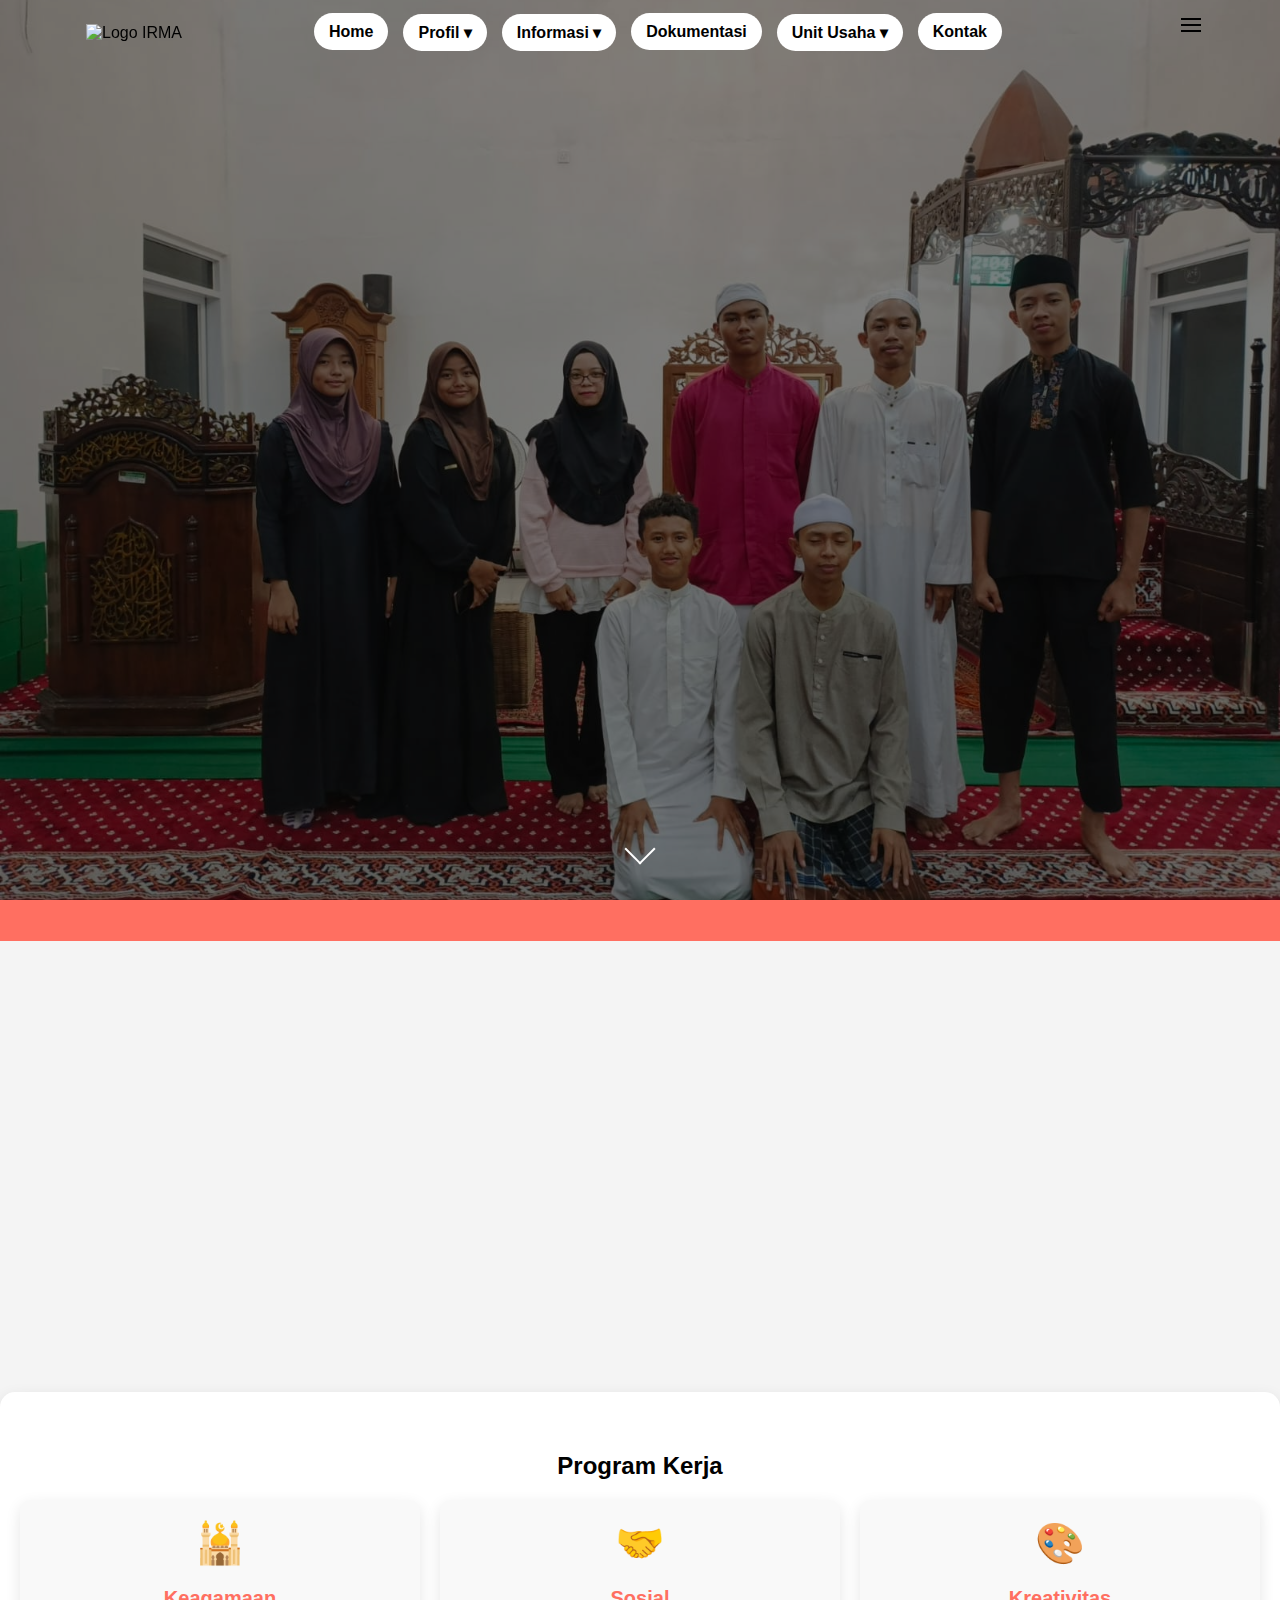
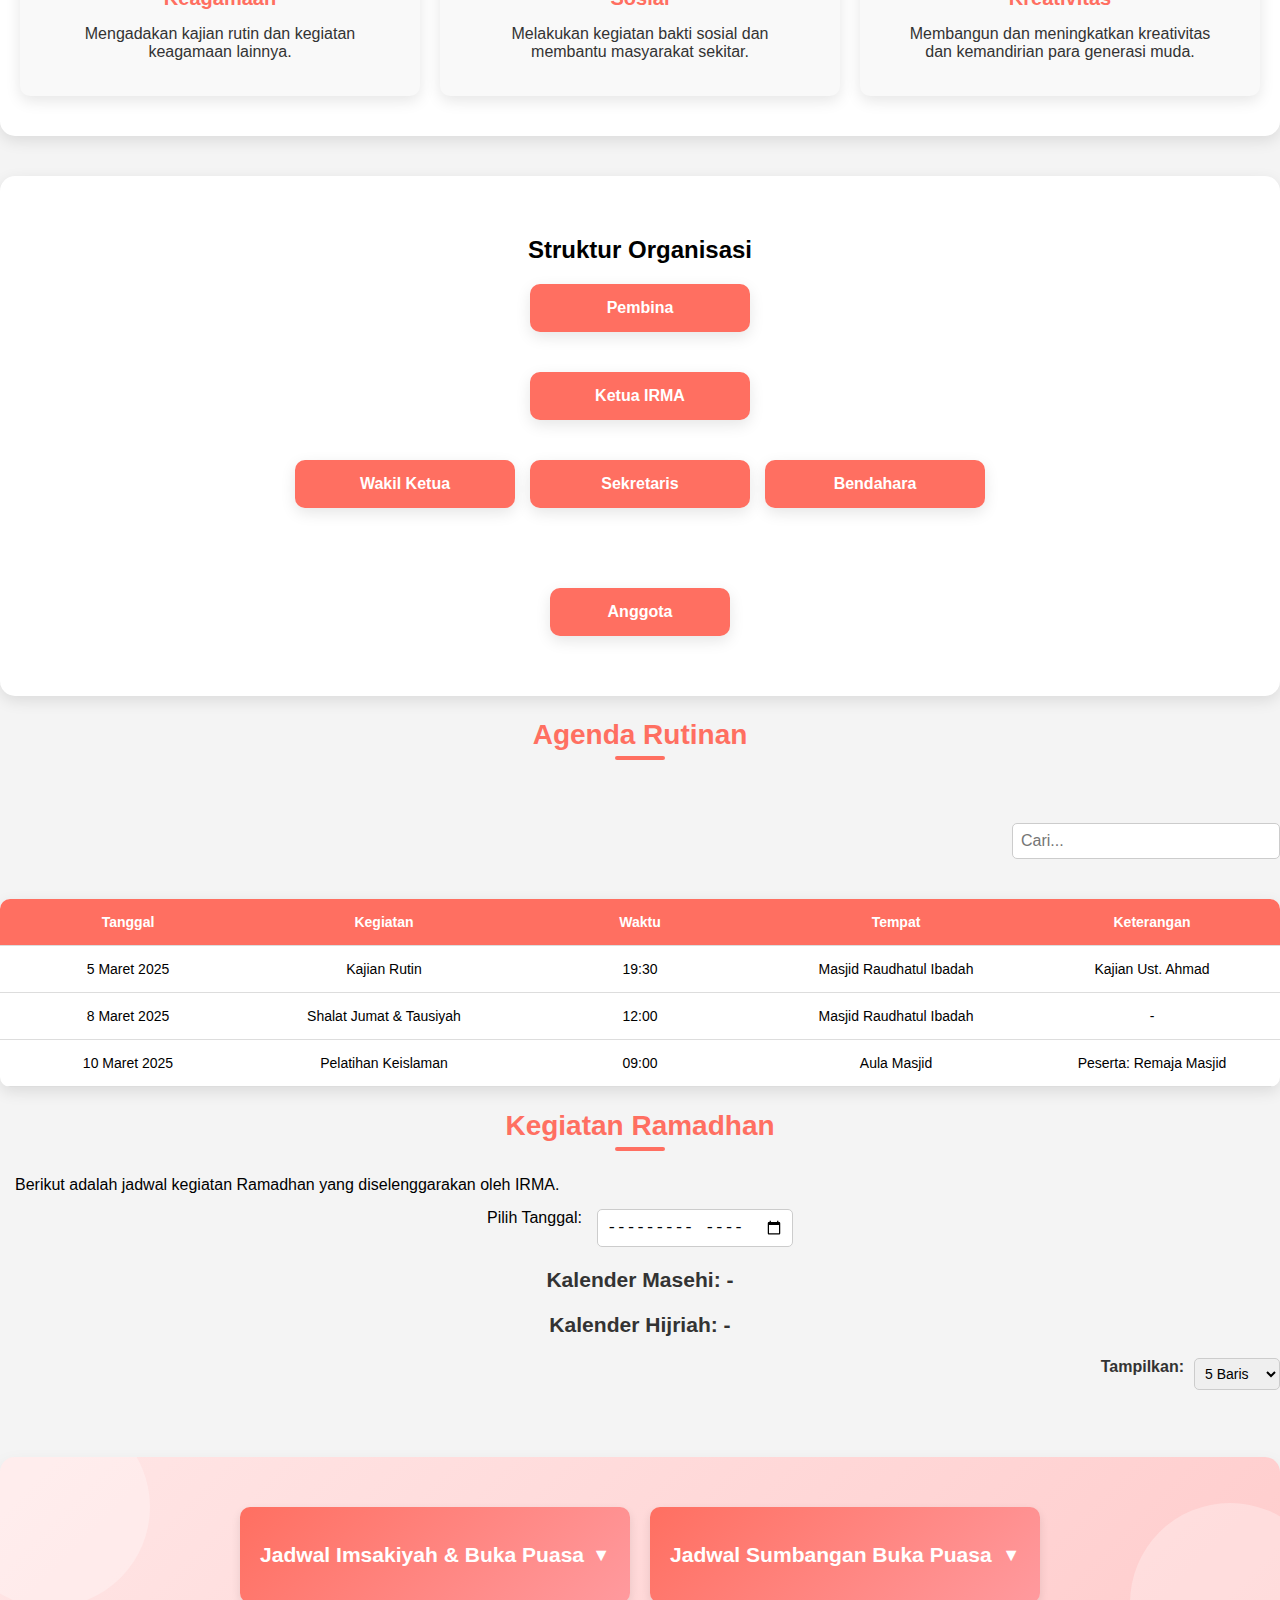
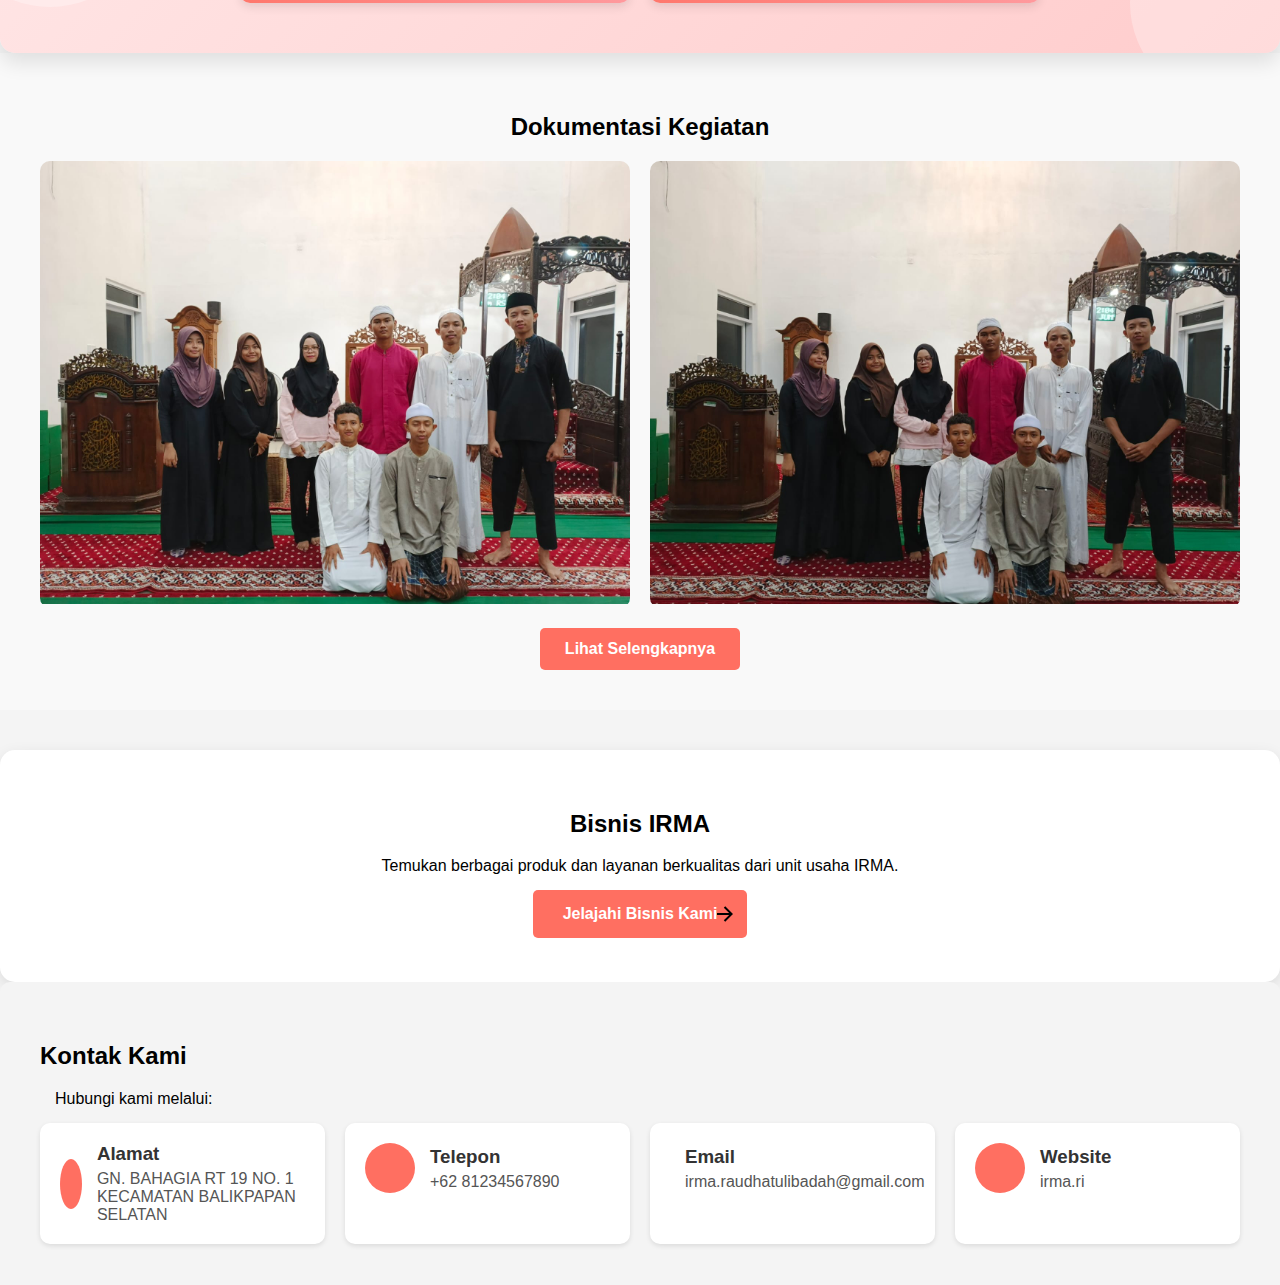
==== index.html @ 94e42e57 "first" ====
<!DOCTYPE html>
<html lang="id">
<head>
    <meta charset="UTF-8">
    <meta name="viewport" content="width=device-width, initial-scale=1.0">
    <title>Ikatan Remaja Masjid Raudhatul Ibadah</title>
    <link rel="stylesheet" href="index.css">
</head>
<body>
    <!-- HEADER -->
    <header>
        <div class="logo">
            <img src="logo.png" alt="Logo IRMA">
        </div>
        <nav>
            <ul class="main-menu">
                <li><a href="#home">Home</a></li>
                <li>
                    <a href="#profil">Profil &#9662;</a>
                    <ul class="sub-menu">
                        <li><a href="#visimisi">Visi Misi</a></li>
                        <li><a href="#proker">Program Kerja</a></li>
                        <li><a href="#struktur">Struktur Organisasi</a></li>
                    </ul>
                </li>
                <li>
                    <a href="#informasi">Informasi &#9662;</a>
                    <ul class="sub-menu">
                        <li><a href="#rutinan">Agenda Rutinan</a></li>
                        <li><a href="#ramadhan">Kegiatan Ramadhan</a></li>
                    </ul>
                </li>
                <li><a href="#dokumentasi">Dokumentasi</a></li>
                <li>
                    <a href="#usaha">Unit Usaha &#9662;</a>
                    <ul class="sub-menu">
                        <li><a href="#bisnis">Bisnis Irma</a></li>
                    </ul>
                </li>
                <li><a href="#kontak" style="margin-right: 35px;">Kontak</a></li>
            </ul>
        </nav>
        <div class="menu-toggle" id="menu-toggle" style="margin-right: 20px;">
            <div></div>
            <div></div>
            <div></div>
        </div>
    </header>

    <!-- Hero -->
    <section id="home">
        <div class="hero-content">
            <h1>IKATAN REMAJA MASJID<br>RAUDHATUL IBADAH</h1>
            <p>GN. BAHAGIA RT 19 NO. 1 KECAMATAN BALIKPAPAN SELATAN</p>
            <a href="#dokumentasi" class="btn">Dokumentasi IRMA</a>
        </div>
        <div class="scroll-down">
            <span></span>
        </div>
    </section>

    <!-- MARQUEE -->
     <section id="visimisi"></section>
    <marquee behavior="scroll" direction="left" class="marquee">
        "Dirikanlah shalat. Sesungguhnya shalat itu mencegah dari
        (perbuatan-perbuatan) keji dan mungkar" (Q.S. Al-Ankabut Ayat 45)
    </marquee>

    <!-- HOME -->
    <section class="content">
        <div class="visi fade-in-left">
            <h2>Visi</h2>
            <p>Mewujudkan generasi muda yang berakhlak mulia, berilmu, dan beramal shalih dalam kehidupan bermasyarakat, keagamaan serta kepedulian sosial.</p>
        </div>
        <div class="misi fade-in-right">
            <h2>Misi</h2>
            <p id="misi-text"></p>
        </div>
    </section>

    <section id="kalender" class="content fade-in">
        <h2>Waktu Saat Ini</h2>
        <div class="clock-container">
            <div class="clock-icon">🕒</div> <!-- Ikon jam -->
            <div id="live-clock"></div>
        </div>
    </section>

    <!-- PROFIL -->
    <section id="profil"></section>

        <!-- PROFIL -->
        <!-- Program Kerja -->
        <section id="proker">
            <h2>Program Kerja</h2>
            <div class="program-container">
                <div class="program-card">
                    <div class="program-icon">🕌</div>
                    <h3>Keagamaan</h3>
                    <p>Mengadakan kajian rutin dan kegiatan keagamaan lainnya.</p>
                </div>
                <div class="program-card">
                    <div class="program-icon">🤝</div>
                    <h3>Sosial</h3>
                    <p>Melakukan kegiatan bakti sosial dan membantu masyarakat sekitar.</p>
                </div>
                <div class="program-card">
                    <div class="program-icon">🎨</div>
                    <h3>Kreativitas</h3>
                    <p>Membangun dan meningkatkan kreativitas dan kemandirian para generasi muda.</p>
                </div>
            </div>
        </section>

        <!-- PROFIL -->
        <!-- Struktur Organisasi -->
        <section id="struktur">
            <h2>Struktur Organisasi</h2>
            <div class="hierarchy">
                <div class="level">
                    <div class="node" onclick="toggleAccordion('pembina')">Pembina</div>
                </div>
                <div id="pembina" class="accordion-content">
                    <img src="gbr/pembina.jpg" alt="Pembina">
                    <p>Nama Pembina</p>
                    <a href="https://instagram.com/pembina" target="_parent">Instagram</a>
                </div>
                
                <div class="level">
                    <div class="node" onclick="toggleAccordion('ketua')">Ketua IRMA</div>
                </div>
                <div id="ketua" class="accordion-content">
                    <img src="gbr/ketua.jpg" alt="Ketua">
                    <p>Nama Ketua</p>
                    <a href="https://instagram.com/ketua" target="_parent">Instagram</a>
                </div>
                
                <div class="level">
                    <div class="node" onclick="toggleAccordion('wakil')">Wakil Ketua</div>
                    <div class="node" onclick="toggleAccordion('sekretaris')">Sekretaris</div>
                    <div class="node" onclick="toggleAccordion('bendahara')">Bendahara</div>
                </div>
                <div id="wakil" class="accordion-content">
                    <img src="gbr/wakil.jpg" alt="Wakil Ketua">
                    <p>Nama Wakil</p>
                    <a href="https://instagram.com/wakil" target="_parent">Instagram</a>
                </div>
                <div id="sekretaris" class="accordion-content">
                    <img src="gbr/anggota/jihan.jpg" alt="Sekretaris">
                    <p>Jihan Rizky Maulidina, S.Kom</p>
                    <a href="https://www.instagram.com/jihmaul20" target="_parent">Instagram</a>
                </div>
                <div id="bendahara" class="accordion-content">
                    <img src="gbr/bendahara.jpg" alt="Bendahara">
                    <p>Nama Bendahara</p>
                    <a href="https://instagram.com/bendahara" target="_parent">Instagram</a>
                </div>

                <div class="level">
                    <div class="anggota">
                        <div class="node" onclick="toggleAccordion('anggota')">Anggota</div>
                    </div>
                </div>
                <div id="anggota" class="accordion-content">
                    <div class="anggota-grid">
                        <div class="anggota-item">
                            <img src="gbr/anggota1.jpg" alt="Anggota 1">
                            <p>Nama Anggota 1</p>
                            <a href="https://instagram.com/anggota1" target="_blank">Instagram</a>
                        </div>
                        <div class="anggota-item">
                            <img src="gbr/anggota2.jpg" alt="Anggota 2">
                            <p>Nama Anggota 2</p>
                            <a href="https://instagram.com/anggota2" target="_blank">Instagram</a>
                        </div>
                        <div class="anggota-item">
                            <img src="gbr/anggota3.jpg" alt="Anggota 3">
                            <p>Nama Anggota 3</p>
                            <a href="https://instagram.com/anggota3" target="_blank">Instagram</a>
                        </div>
                    </div>
                </div>
            </div>
        </section>

    <!-- INFORMASI -->
    <section id="informasi"></section>

        <!-- INFORMASI -->
        <!-- Agenda Rutinan -->
        <section id="rutinan">
            <h2>Agenda Rutinan</h2>
            <p>Berikut adalah jadwal kegiatan rutin yang diselenggarakan oleh IRMA.</p>
            <table class="agenda-table">
                <div class="search-container">
                    <input type="text" id="search-input" placeholder="Cari...">
                </div>                             
                <div class="table-container">
                    <table class="agenda-table">
                        <thead>
                            <tr>
                                <th>Tanggal</th>
                                <th>Kegiatan</th>
                                <th>Waktu</th>
                                <th>Tempat</th>
                                <th>Keterangan</th>
                            </tr>
                        </thead>
                        <tbody id="agenda-body">
                            <!-- Data dalam JavaScript -->
                        </tbody>
                    </table>
                </div>    
            </table>
        </section>
        
        <!-- INFORMASI -->
        <!-- Kegiatan Ramadhan -->
        <section id="ramadhan">
            <h2>Kegiatan Ramadhan</h2>
            <p>Berikut adalah jadwal kegiatan Ramadhan yang diselenggarakan oleh IRMA.</p>

            <!-- Pilihan Tanggal -->
            <div class="calendar-controls">
                <label for="date-picker">Pilih Tanggal:</label>
                <input type="month" id="date-picker">
            </div>

            <!-- Kalender Hijriah & Masehi -->
            <div class="calendar-display">
                <h3 id="gregorian-month">Kalender Masehi: -</h3>
                <h3 id="hijri-month">Kalender Hijriah: -</h3>
            </div>

            <!-- Pilihan Jumlah Baris -->
            <div class="pagination-controls">
                <label for="ramadhan-limit">Tampilkan:</label>
                <select id="ramadhan-limit">
                    <option value="5">5 Baris</option>
                    <option value="10">10 Baris</option>
                    <option value="15">15 Baris</option>
                    <option value="all">Semua</option>
                </select>
            </div>

            <!-- Tabel Kalender -->
            <div class="table-container">
                <table class="agenda-table">
                    <thead>
                        <tr>
                            <th>Tanggal Masehi</th>
                            <th>Tanggal Hijriah</th>
                            <th>Hari</th>
                        </tr>
                    </thead>
                    <tbody id="calendar-body"></tbody>
                </table>
            </div>

            <section id="jadwal">
                <div class="jadwal-accordion">
                    <div class="accordion-row">
                        <div class="accordion-item">
                            <div class="accordion-header" onclick="toggleAccordion('jadwal-imsak')">
                                <h3>Jadwal Imsakiyah & Buka Puasa</h3>
                                <span class="arrow">▼</span>
                            </div>
                            <div class="accordion-content" id="jadwal-imsak">
                                <img src="gbr/file/Jadwal Imsak Kota Balikpapan Maret 2025-1.png" alt="Jadwal Imsakiyah" class="fade-in">
                                <button class="btn-unduh" onclick="downloadImage('gbr/file/Jadwal Imsak Kota Balikpapan Maret 2025-1.png', 'Jadwal_Imsakiyah.png')">Unduh Gambar</button>
                            </div>
                        </div>
                        
                        <div class="accordion-item">
                            <div class="accordion-header" onclick="toggleAccordion('jadwal-sumbangan')">
                                <h3>Jadwal Sumbangan Buka Puasa</h3>
                                <span class="arrow">▼</span>
                            </div>
                            <div class="accordion-content" id="jadwal-sumbangan">
                                <img src="gbr/file/Jadwal Sumbangan Buka Puasa.jpg" alt="Jadwal Sumbangan" class="fade-in">
                                <button class="btn-unduh" onclick="downloadImage('gbr/file/Jadwal Sumbangan Buka Puasa.jpg', 'Jadwal_Sumbangan.png')">Unduh Gambar</button>
                            </div>
                        </div>
                    </div>
                </div>
            </section>
        </section>

    <!-- DOKUMENTASI -->
    <section id="dokumentasi">
        <h2>Dokumentasi Kegiatan</h2>

        <!-- Galeri Dokumentasi -->
        <div class="gallery">
            <div class="gallery-item" data-category="kegiatan">
                <img src="gbr/full/full1.jpg" alt="Kegiatan 1" onclick="openModal('gbr/dokumentasi1.jpg', 'Kegiatan IRMA')">
            </div>
            <div class="gallery-item" data-category="ramadhan">
                <img src="gbr/full/full2.jpg" alt="Kegiatan Ramadhan" onclick="openModal('gbr/dokumentasi2.jpg', 'Kegiatan Ramadhan')">
            </div>
        </div>
        
        <!-- Tombol Navigasi -->
        <div class="dokumentasi-footer">
            <a href="dokumentasi.html" class="btn-dokumentasi">Lihat Selengkapnya</a>
        </div>
        
        <!-- Modal untuk Preview Gambar -->
        <div id="modal" class="modal">
            <span class="close" onclick="closeModal()">&times;</span>
            <img class="modal-content" id="modal-img">
            <div id="caption"></div>
        </div>
    </section> 

    <!-- UNIT USAHA -->
    <section id="unit-usaha"></section>
        <!-- UNIT USAHA -->
        <!-- Bisnis Irma -->
        <section id="bisnis">
            <div class="container">
                <h2>Bisnis IRMA</h2>
                <p>Temukan berbagai produk dan layanan berkualitas dari unit usaha IRMA.</p>
                <a href="bisnis.html" target="_parent" class="cta-button">
                    <span>Jelajahi Bisnis Kami</span>
                    <svg xmlns="http://www.w3.org/2000/svg" viewBox="0 0 24 24" width="24" height="24">
                        <path fill="none" d="M0 0h24v24H0z" />
                        <path d="M16.172 11l-5.364-5.364 1.414-1.414L20 12l-7.778 7.778-1.414-1.414L16.172 13H4v-2z" />
                    </svg>
                </a>
            </div>
        </section>

    <!-- KONTAK -->
    <section id="kontak">
        <h2>Kontak Kami</h2>
        <p>Hubungi kami melalui:</p>
      
        <div class="contact-grid">
          <div class="contact-item">
            <a href="#" target="_blank">
              <div class="contact-icon">
                <i class="fas fa-map-marker-alt"></i>
              </div>
              <div class="contact-info">
                <h3>Alamat</h3>
                <p>GN. BAHAGIA RT 19 NO. 1 KECAMATAN BALIKPAPAN SELATAN</p>
              </div>
            </a>
          </div>
          <div class="contact-item">
            <a href="tel:+6281234567890" target="_blank">
              <div class="contact-icon">
                <i class="fas fa-phone"></i>
              </div>
              <div class="contact-info">
                <h3>Telepon</h3>
                <p>+62 81234567890</p>
              </div>
            </a>
          </div>
          <div class="contact-item">
            <a href="mailto:irma.raudhatulibadah@gmail.com" target="_blank">
              <div class="contact-icon">
                <i class="fas fa-envelope"></i>
              </div>
              <div class="contact-info">
                <h3>Email</h3>
                <p>irma.raudhatulibadah@gmail.com</p>
              </div>
            </a>
          </div>
          <div class="contact-item">
            <a href="https://www.instagram.com/irma.ri/" target="_blank">
              <div class="contact-icon">
                <i class="fas fa-globe"></i>
              </div>
              <div class="contact-info">
                <h3>Website</h3>
                <p>irma.ri</p>
              </div>
            </a>
          </div>
        </div>
      </section>

    
    <script src="https://unpkg.com/scrollreveal"></script>
    <script>
        ScrollReveal().reveal('.hero-content', { delay: 300, distance: '50px', origin: 'bottom' });
    </script>
    <script src="index.js"></script>
</body>
</html>
---- index.css ----
/* BODY */
body {
    font-family: Arial, sans-serif;
    margin: 0;
    padding: 0;
    background-color: #f4f4f4;
}

/* HEADER */
header {
    display: flex;
    justify-content: space-around;
    align-items: center;
    padding: 10px 20px;
    background: transparent;
    position: fixed;
    width: 100%;
    top: 0;
    transition: background 0.3s ease, box-shadow 0.3s ease;
    z-index: 1000;
    flex-wrap: wrap; /* Izinkan elemen untuk berpindah baris */
}

header.scrolled {
    background: #ffffff;
    box-shadow: 0px 4px 6px rgba(0, 0, 0, 0.1);
}

/* HEADER */
/* Logo */
.logo img {
    transition: transform 0.3s ease;
    width: 100px; /* Sesuaikan ukuran logo */
}

.logo img:hover {
    transform: rotate(360deg) scale(1.1);
}

/* HEADER */
/* Navigasi */
nav ul {
    list-style: none;
    display: flex;
    gap: 15px;
    margin: 0;
    padding: 0;
}

nav a {
    text-decoration: none;
    color: black;
    font-weight: bold;
    padding: 10px 15px;
    position: relative;
    transition: color 0.3s ease;
    border-radius: 20px;
    background-color: white;
}

nav a::after {
    content: '';
    position: absolute;
    width: 0;
    height: 2px;
    background: #ff6f61;
    bottom: -5px;
    left: 0;
    transition: width 0.3s ease;
    color: black;
}

nav a:hover {
    color: #ff6f61;
}

nav a:hover::after {
    width: 100%;
}

/* HEADER */
/* Sub Menu */
.sub-menu {
    display: none;
    position: absolute;
    background: white;
    box-shadow: 0 4px 8px rgba(0, 0, 0, 0.1);
    padding: 10px;
    z-index: 1000;
    border-radius: 5px;
    transition: none;
}

.sub-menu li {
    margin: 5px 0;
}

.sub-menu a {
    padding: 8px 12px;
    display: block;
    color: black;
    text-decoration: none;
    transition: background 0.3s ease;
}

.sub-menu a:hover {
    background: #f4f4f4;
}

.main-menu li:hover .sub-menu {
    display: block;
}

/* HEADER */
/* Menu Togel */
.menu-toggle {
    display: none;
}

.menu-toggle {
    display: flex;
    flex-direction: column;
    justify-content: center;
    align-items: center;
    cursor: pointer;
    padding: 5px;
    width: 35px; /* Diperbesar sedikit agar lebih nyaman */
    height: 35px;
    position: relative;
}

.menu-toggle div {
    width: 20px; /* Ukuran lebih kecil */
    height: 2px;
    background: black;
    margin-bottom: 45px;
    transition: transform 0.3s ease, opacity 0.3s ease;
    position: absolute;
}

.menu-toggle div:nth-child(1) {
    top: 8px;
}

.menu-toggle div:nth-child(2) {
    top: 14px;
}

.menu-toggle div:nth-child(3) {
    top: 20px;
}

.menu-toggle.active div:nth-child(1) {
    transform: rotate(45deg);
    top: 14px;
}

.menu-toggle.active div:nth-child(2) {
    opacity: 0;
}

.menu-toggle.active div:nth-child(3) {
    transform: rotate(-45deg);
    top: 14px;
}

@media screen and (max-width: 768px) {
    .logo img {
        width: 80px; /* Ukuran logo lebih kecil di HP */
    }
    .header {
        flex-direction: column;
    align-items: flex-start;
    }
    .agenda-table {
        width: 100%;
        overflow-x: auto; /* Tambahkan scroll horizontal untuk tabel */
    }
    .search-bar {
        margin-top: 5px; /* Beri jarak antara logo dan search bar */
        width: 100%; /* Lebar penuh untuk search bar */
    }
    .sub-menu {
        position: static;
        box-shadow: none;
        padding: 0;
        display: none;
        transition: none;
    }
    .main-menu li.active .sub-menu {
        display: block; /* Tampilkan sub-menu saat menu aktif */
    }
    nav ul {
        display: none;
        flex-direction: column;
        position: absolute;
        top: 60px;
        left: 0;
        background: white;
        width: 100%;
        box-shadow: 0px 4px 6px rgba(0, 0, 0, 0.1);
        padding: 20px 0;
        /* Menghilangkan animasi */
        transition: none;
        margin-top: 10px; /* Beri jarak antara search bar dan menu */
        width: 100%; /* Lebar penuh untuk menu */
    }
    nav ul.active {
        display: flex;
        /* Menghilangkan animasi */
        transition: none;
    }
    nav a {
        padding: 10px 20px;
        margin: 5px 0;
    }
    .menu-toggle {
        display: flex;
        cursor: pointer;
        padding: 10px;
    }
}

/* HOME */
#home {
    display: flex;
    align-items: center;
    justify-content: center;
    height: 100vh;
    background: url('gbr/full/full1.jpg') no-repeat center center/cover;
    color: white;
    text-align: center;
    position: relative;
}

#home::before {
    content: '';
    position: absolute;
    top: 0;
    left: 0;
    width: 100%;
    height: 100%;
    background: rgba(0, 0, 0, 0.5);
    z-index: 1;
}

.hero-content {
    max-width: 800px;
    padding: 20px;
    opacity: 0;
    transform: translateY(20px);
    animation: fadeInUp 1s ease forwards;
    position: relative;
    z-index: 2;
}

@keyframes fadeInUp {
    to {
        opacity: 1;
        transform: translateY(0);
    }
}

.hero-content h1 {
    font-size: 48px;
    margin-bottom: 20px;
    line-height: 1.2;
}

.hero-content p {
    font-size: 20px;
    margin-bottom: 30px;
    line-height: 1.6;
}

.btn {
    background: #ff6f61;
    color: white;
    padding: 15px 30px;
    text-decoration: none;
    font-size: 18px;
    border-radius: 5px;
    transition: background 0.3s ease, transform 0.3s ease;
}

.btn:hover {
    background: #e65a50;
    transform: scale(1.05);
}

/* HERO */
/* Scroll */
.scroll-down {
    position: absolute;
    bottom: 40px;
    left: 50%;
    transform: translateX(-50%);
    z-index: 2;
}

.scroll-down span {
    display: block;
    width: 20px;
    height: 20px;
    border-bottom: 2px solid white;
    border-right: 2px solid white;
    transform: rotate(45deg);
    animation: scrollDown 1.5s infinite;
}

@keyframes scrollDown {
    0% {
        transform: rotate(45deg) translate(0, 0);
        opacity: 0;
    }
    50% {
        opacity: 1;
    }
    100% {
        transform: rotate(45deg) translate(-20px, 20px);
        opacity: 0;
    }
}

/* MARQUEE */
.marquee {
    width: 100%;
    background: #ff6f61;
    color: white;
    padding: 10px 0;
    font-size: 18px;
    text-align: center;
    white-space: nowrap;
    overflow: hidden;
    position: relative;
}

.marquee span {
    display: inline-block;
    padding-left: 100%;
    animation: marqueeAnimation 15s linear infinite;
}

@keyframes marqueeAnimation {
    from {
        transform: translateX(0);
    }
    to {
        transform: translateX(-100%);
    }
}

/* HOME */
.content {
    display: flex;
    flex-direction: row; /* Mengubah arah flex menjadi horizontal */
    justify-content: space-between; /* Memberi jarak antara Visi dan Misi */
    align-items: flex-start; /* Menyelaraskan item di bagian atas */
    padding: 10px 10%;
    text-align: center;
}

/* PROFIL */
/* Visi Misi */
.visi fade-in-left, p {
    margin: 15px;
}

.visi, .misi {
    width: 45%;
    background: white;
    border-radius: 10px;
    box-shadow: 0px 5px 15px rgba(0, 0, 0, 0.1);
    opacity: 0;
    transform: scale(0.9) translateY(20px);
    transition: opacity 0.8s ease, transform 0.8s ease;
    margin-top: 20px;
}

.visi.show, .misi.show {
    opacity: 1;
    transform: scale(1) translateY(0);
    animation: float 3s ease-in-out infinite;
}

@keyframes float {
    0%, 100% {
        transform: translateY(0);
    }
    50% {
        transform: translateY(-10px);
    }
}

.visi:hover {
    box-shadow: 0px 10px 20px rgba(0, 0, 0, 0.2); /* Efek shadow saat dihover */
    transform: translateY(-5px); /* Efek naik sedikit saat dihover */
}

#misi-text {
    list-style-type: decimal; /* Menampilkan nomor */
    padding-left: 20px; /* Jarak dari kiri */
    text-align: left; /* Teks rata kiri */
    font-size: 18px;
    font-weight: bold;
    color: #333;
    margin-top: 10px; /* Jarak dari judul Misi */
}

#misi-text li {
    margin-bottom: 10px; /* Jarak antar item */
    line-height: 1.6; /* Jarak antar baris */
}

/* Animations */
.fade-in {
    opacity: 0;
    transform: translateY(20px);
    transition: opacity 1s ease-out, transform 1s ease-out;
}

.fade-in-left {
    opacity: 0;
    transform: translateX(-50px);
    transition: opacity 1s ease-out, transform 1s ease-out;
}

.fade-in-right {
    opacity: 0;
    transform: translateX(50px);
    transition: opacity 1s ease-out, transform 1s ease-out;
}

.show {
    opacity: 1;
    transform: translateX(0) translateY(0);
}

/* PROFIL */
/* Waktu Live */
/* kalender */
#kalender {
    text-align: center;
    margin-top: 40px;
    padding: 40px 20px;
    background: linear-gradient(135deg, #ff6f61, #ff9a9e);
    border-radius: 15px;
    color: white;
    position: relative;
    overflow: hidden;
}

#kalender::before {
    content: '';
    position: absolute;
    top: -50%;
    left: -50%;
    width: 200%;
    height: 200%;
    background: linear-gradient(45deg, rgba(255, 255, 255, 0.1), rgba(255, 255, 255, 0.2));
    animation: animateBackground 10s linear infinite;
    z-index: 1;
}

@keyframes animateBackground {
    0% {
        transform: rotate(0deg);
    }
    100% {
        transform: rotate(360deg);
    }
}

/* PROFIL */
/* Waktu Live */
/* jam */
.clock-container {
    display: inline-flex;
    align-items: center;
    background: #ffffff;
    padding: 20px;
    border-radius: 15px;
    box-shadow: 0px 5px 15px rgba(0, 0, 0, 0.1);
    animation: float 3s ease-in-out infinite;
}

.clock-icon {
    font-size: 40px;
    margin-right: 15px;
    animation: spin 5s linear infinite; /* Animasi putar ikon */
}

#live-clock {
    font-size: 32px;
    font-weight: bold;
    position: relative;
    z-index: 2;
}

#live-clock:hover {
    transform: scale(1.05);
    box-shadow: 0px 0px 30px rgba(0, 255, 204, 0.8);
}

#live-clock .date {
    font-size: 20px;
    margin-bottom: 10px;
    color: #ff6f61;
}

#live-clock .time {
    font-size: 32px;
    font-family: 'Courier New', monospace;
    color: #333;
}

/* Animasi ikon berputar */
@keyframes spin {
    0% {
        transform: rotate(0deg);
    }
    100% {
        transform: rotate(360deg);
    }
}

/* Animasi floating */
@keyframes float {
    0%, 100% {
        transform: translateY(0);
    }
    50% {
        transform: translateY(-10px);
    }
}

@media screen and (max-width: 768px) {
    .content {
        flex-direction: column; 
    }
    .marquee {
        font-size: 14px; /* Ukuran font lebih kecil di mobile */
    }
    .visi, .misi {
        width: 100%; /* Lebar penuh di mobile */
        margin-bottom: 20px; /* Beri jarak antara Visi dan Misi */
    }
    #misi-text {
        font-size: 16px; /* Ukuran font lebih kecil di mobile */
        padding-left: 15px; /* Jarak dari kiri lebih kecil */
    }
    #misi-text li {
        margin-bottom: 8px; /* Jarak antar item lebih kecil */
    }
    #live-clock {
        font-size: 20px; /* Ukuran font lebih kecil di mobile */
    }
}

/* PROFIL */
/* Program Kerja */
#proker {
    text-align: center;
    margin-top: 40px;
    padding: 40px 20px;
    background: #ffffff;
    border-radius: 15px;
    box-shadow: 0px 5px 15px rgba(0, 0, 0, 0.1);
}

.program-container {
    display: grid;
    grid-template-columns: repeat(auto-fit, minmax(250px, 1fr));
    gap: 20px;
    margin-top: 20px;
}

.program-card {
    background: #f9f9f9;
    padding: 20px;
    border-radius: 10px;
    box-shadow: 0px 5px 15px rgba(0, 0, 0, 0.1);
    transition: transform 0.3s ease, box-shadow 0.3s ease;
}

.program-card:hover {
    transform: translateY(-10px);
    box-shadow: 0px 10px 20px rgba(0, 0, 0, 0.2);
}

.program-icon {
    font-size: 40px;
    margin-bottom: 10px;
}

.program-card h3 {
    font-size: 20px;
    margin-bottom: 10px;
    color: #ff6f61;
}

.program-card p {
    font-size: 16px;
    color: #333;
}

/* PROFIL */
/* Struktur Organisasi */
#struktur {
    text-align: center;
    margin-top: 40px;
    padding: 40px 20px;
    background: white;
    border-radius: 15px;
    box-shadow: 0px 5px 15px rgba(0, 0, 0, 0.1);
    overflow: hidden;
}

.hierarchy {
    display: flex;
    flex-direction: column;
    align-items: center;
    margin-top: 20px;
    gap: 20px;
}

.level {
    display: flex;
    justify-content: center;
    gap: 15px;
    flex-wrap: wrap;
    width: 100%;
    max-width: 800px;
}

.node {
    background: #ff6f61;
    color: white;
    padding: 15px 20px;
    border-radius: 10px;
    text-align: center;
    font-size: 16px;
    font-weight: bold;
    box-shadow: 0px 5px 15px rgba(0, 0, 0, 0.1);
    transition: transform 0.3s ease, box-shadow 0.3s ease;
    min-width: 140px;
    max-width: 180px;
    flex: 1;
    cursor: pointer;
}

.node:hover {
    transform: translateY(-5px);
    box-shadow: 0px 10px 20px rgba(0, 0, 0, 0.2);
}

.anggota-grid {
    display: flex;
    justify-content: center;
    gap: 20px;
    flex-wrap: wrap;
}
.anggota-item {
    text-align: center;
    background: white;
    padding: 15px;
    border-radius: 10px;
    box-shadow: 0px 4px 10px rgba(0, 0, 0, 0.1);
    max-width: 200px;
}
.anggota-item img {
    width: 100px;
    height: 100px;
    border-radius: 50%;
    margin-bottom: 10px;
}

@media screen and (max-width: 768px) {
    .hierarchy {
        gap: 10px;
    }
    .level {
        flex-direction: column;
        align-items: center;
        gap: 10px;
    }
    .node {
        width: 90%;
        max-width: 300px;
    }
    .program-container, .struktur-container {
        grid-template-columns: repeat(auto-fit, minmax(150px, 1fr));
    }

    .program-card, .struktur-card {
        padding: 15px;
    }

    .program-icon, .struktur-icon {
        font-size: 30px;
    }

    .program-card h3, .struktur-card h3 {
        font-size: 18px;
    }

    .program-card p, .struktur-card p {
        font-size: 14px;
    }
}

/* INFORMASI */
/* Agenda Rutinan */
#rutinan h2 {
    font-size: 28px;
    text-align: center;
    color: #ff6f61;
    font-weight: bold;
    margin-bottom: 10px;
    position: relative;
    padding-bottom: 10px;
    transition: 0.3s ease-in-out;
}

#rutinan h2::after {
    content: "";
    display: block;
    width: 50px;
    height: 4px;
    background-color: #ff6f61;
    margin: 5px auto 0;
    border-radius: 2px;
}

#rutinan h2:hover {
    color: #e65a50;
    transform: scale(1.05);
}

#rutinan p {
    text-align: center;
    font-size: 16px;
    color: #555;
    margin-bottom: 20px;
    padding: 0 15px;
    max-width: 600px;
    margin-left: auto;
    margin-right: auto;
    opacity: 0;
    transform: translateY(10px);
    transition: opacity 0.8s ease-out, transform 0.8s ease-out;
}

#rutinan.show p {
    opacity: 1;
    transform: translateY(0);
}

/* INFORMASI */
/* Agenda Rutinan */
/* search */
.search-container {
    margin-bottom: 15px;
    text-align: right;
}

#search-input {
    padding: 8px;
    width: 250px;
    border: 1px solid #ccc;
    border-radius: 5px;
    font-size: 16px;
    outline: none;
    transition: 0.3s;
}

#search-input:focus {
    border-color: #ff6f61;
    box-shadow: 0 0 5px rgba(255, 111, 97, 0.8);
}

/* INFORMASI */
/* Agenda Rutinan */
/* tabel rutinan */
.table-container {
    opacity: 0;
    transform: translateY(20px);
    animation: fadeIn 0.8s ease-out forwards;
}

@keyframes fadeIn {
    from {
        opacity: 0;
        transform: translateY(20px);
    }
    to {
        opacity: 1;
        transform: translateY(0);
    }
}

table {
    width: 100%;
    font-size: 14px; /* Ukuran font lebih kecil */
    border-collapse: collapse;
}

tbody tr {
    transition: background 0.3s ease-in-out, transform 0.2s ease-in-out;
}

tbody tr:hover {
    background: #f8d7da; /* Warna merah muda saat hover */
    transform: scale(1.02); /* Efek sedikit membesar */
}

/* Animasi smooth saat filter/pencarian */
.hidden {
    opacity: 0;
    transform: scale(0.9);
    transition: opacity 0.3s ease, transform 0.3s ease;
}

th, td {
    padding: 8px;
    text-align: center;
}

.agenda-table {
    width: 100%;
    border-collapse: collapse;
    margin-top: 20px;
    background: white;
    border-radius: 10px;
    box-shadow: 0px 5px 15px rgba(0, 0, 0, 0.1);
    overflow: hidden;
    table-layout: fixed; /* Lebar kolom tetap */
}

.highlight {
    background-color: yellow;
    font-weight: bold;
}

.agenda-table th, .agenda-table td {
    padding: 15px;
    text-align: center;
    border-bottom: 1px solid #ddd;
}

.agenda-table th {
    background: #ff6f61;
    color: white;
}

.agenda-table tr {
    transition: background 0.3s ease-in-out;
}

.agenda-table tr:hover {
    background: #ffeae6;
    transform: scale(1.02);
}

/* Animasi Fade-in */
.fade-in {
    opacity: 0;
    transform: translateY(20px);
    transition: opacity 0.8s ease-out, transform 0.8s ease-out;
}

.fade-in.show {
    opacity: 1;
    transform: translateY(0);
}

@media screen and (max-width: 600px) {
    #rutinan h2 {
        font-size: 24px;
    }

    #rutinan p {
        font-size: 14px;
        padding: 0 10px;
    }
    
    .table-container {
        overflow-x: scroll;
        display: block;
        white-space: nowrap;
    }

    table {
        font-size: 12px; /* Lebih kecil di HP */
    }
    
    th, td {
        padding: 5px; /* Lebih rapat */
    }
}

/* INFORMASI */
/* Kegiatan Ramadhan */
#ramadhan h2 {
    font-size: 28px;
    text-align: center;
    color: #ff6f61;
    font-weight: bold;
    margin-bottom: 10px;
    position: relative;
    padding-bottom: 10px;
}

#ramadhan h2::after {
    content: "";
    display: block;
    width: 50px;
    height: 4px;
    background-color: #ff6f61;
    margin: 5px auto 0;
    border-radius: 2px;
}

/* INFORMASI */
/* Kegiatan Ramadhan */
/* pilih waktu, search */
.pagination-controls {
    display: flex;
    justify-content: right;
    margin-bottom: 10px;
    gap: 10px;
}

.pagination-controls label {
    font-size: 16px;
    color: #333;
    font-weight: bold;
}

.pagination-controls select {
    padding: 6px;
    font-size: 14px;
    border: 1px solid #ccc;
    border-radius: 5px;
    outline: none;
}

/* INFORMASI */
/* Kegiatan Ramadhan */
/* kalender ramadhan */
.calendar-controls {
    display: flex;
    justify-content: center;
    gap: 15px;
    margin-bottom: 15px;
}

.calendar-controls select, .calendar-controls input {
    padding: 8px;
    font-size: 16px;
    border: 1px solid #ccc;
    border-radius: 5px;
    outline: none;
}

.calendar-display {
    text-align: center;
    font-size: 18px;
    font-weight: bold;
    margin-bottom: 20px;
    color: #333;
}

@media screen and (max-width: 600px) {
    .calendar-controls {
        flex-direction: column;
        align-items: center;
    }
}

/* INFORMASI */
/* Kegiatan Ramadhan */
/* jadwal imsakiyah, buka puasa, dan sumbangan buka puasa */
#jadwal {
    position: relative;
    padding: 50px 20px;
    background: linear-gradient(135deg, #ffe6e6, #ffcccc);
    border-radius: 15px;
    overflow: hidden;
    box-shadow: 0 10px 20px rgba(0, 0, 0, 0.1);
}

#jadwal::before {
    content: "";
    position: absolute;
    top: -50px;
    left: -50px;
    width: 200px;
    height: 200px;
    background: rgba(255, 255, 255, 0.3);
    border-radius: 50%;
    animation: moveBackground 6s infinite alternate ease-in-out;
}

#jadwal::after {
    content: "";
    position: absolute;
    bottom: -50px;
    right: -50px;
    width: 200px;
    height: 200px;
    background: rgba(255, 255, 255, 0.3);
    border-radius: 50%;
    animation: moveBackground 6s infinite alternate-reverse ease-in-out;
}

@keyframes moveBackground {
    0% {
        transform: translateY(0) scale(1);
    }
    100% {
        transform: translateY(20px) scale(1.1);
    }
}

.jadwal-accordion {
    max-width: 800px;
    margin: auto;
    font-family: 'Poppins', sans-serif;
    position: relative;
    z-index: 2;
}

.accordion-row {
    display: flex;
    justify-content: space-between;
    gap: 20px;
}

.accordion-item {
    flex: 1;
    border: none;
    border-radius: 10px;
    overflow: hidden;
    box-shadow: 0px 4px 10px rgba(0, 0, 0, 0.1);
}

.accordion-header {
    background: linear-gradient(135deg, #ff6f61, #ff9a9e);
    color: white;
    padding: 15px 20px;
    cursor: pointer;
    display: flex;
    justify-content: space-between;
    align-items: center;
    font-size: 18px;
    transition: background 0.3s ease-in-out;
}

.accordion-header:hover {
    background: linear-gradient(135deg, #e65a50, #ff7f80);
}

.accordion-content {
    max-height: 0;
    overflow: hidden;
    padding: 0 20px;
    background: white;
    text-align: center;
    transition: max-height 0.5s ease-in-out, padding 0.3s ease-in-out;
}

.accordion-content img {
    width: 100%;
    max-height: 400px;
    object-fit: cover;
    border-radius: 5px;
    transition: transform 0.3s ease-in-out;
}

.accordion-content img:hover {
    transform: scale(1.05);
}

.btn-unduh {
    display: inline-block;
    background: #333;
    color: white;
    padding: 12px 20px;
    margin-top: 10px;
    text-decoration: none;
    border: none;
    border-radius: 5px;
    cursor: pointer;
    transition: background 0.3s ease-in-out, transform 0.3s ease-in-out;
}

.btn-unduh:hover {
    background: #555;
    transform: scale(1.05);
}

@media screen and (max-width: 768px) {
    .accordion-row {
        flex-direction: column;
    }
}

/* DOKUMENTASI */
#dokumentasi {
    background: #f9f9f9;
    padding: 40px;
    text-align: center;
}

.gallery {
    display: grid;
    grid-template-columns: repeat(auto-fit, minmax(250px, 1fr));
    gap: 20px;
    justify-content: center;
}

.gallery-item {
    overflow: hidden;
    border-radius: 10px;
    cursor: pointer;
}

.gallery-item img {
    width: 100%;
    transition: transform 0.3s ease;
}

.gallery-item:hover img {
    transform: scale(1.05);
}

.btn-dokumentasi {
    display: inline-block;
    margin-top: 20px;
    padding: 12px 25px;
    background: #ff6f61;
    color: white;
    text-decoration: none;
    border-radius: 5px;
    font-weight: bold;
    transition: background 0.3s ease;
}

.btn-dokumentasi:hover {
    background: #e65a50;
}

/* Modal */
.modal {
    display: none;
    position: fixed;
    z-index: 1000;
    padding-top: 60px;
    left: 0;
    top: 0;
    width: 100%;
    height: 100%;
    background-color: rgba(0, 0, 0, 0.8);
}

.modal-content {
    margin: auto;
    display: block;
    max-width: 80%;
}

.close {
    position: absolute;
    top: 20px;
    right: 35px;
    color: white;
    font-size: 40px;
    cursor: pointer;
}

@media screen and (max-width: 768px) {
    .filter-container {
        flex-direction: column;
        gap: 10px;
        align-items: center;
    }

    .filter-container select {
        width: 100%;
    }
}


/* UNIT USAHA */
/* Bisnis Irma */
#bisnis {
    text-align: center;
    margin-top: 40px;
    padding: 40px 20px;
    background: white;
    border-radius: 15px;
    box-shadow: 0px 5px 15px rgba(0, 0, 0, 0.1);
}

#bisnis .cta-button {
    display: inline-block;
    padding: 15px 30px;
    background-color: #ff6f61;
    color: white;
    text-decoration: none;
    border-radius: 5px;
    font-weight: bold;
    transition: all 0.3s ease;
    position: relative;
    overflow: hidden;
}

#bisnis .cta-button span {
    display: inline-block;
    position: relative;
    z-index: 1;
}

#bisnis .cta-button svg {
    position: absolute;
    top: 50%;
    right: 10px;
    transform: translateY(-50%);
    transition: all 0.3s ease;
}

#bisnis .cta-button:hover {
    box-shadow: 0px 10px 20px rgba(0, 0, 0, 0.2);
}

#bisnis .cta-button:hover span {
    transform: translateX(-10px);
}

#bisnis.cta-button:hover svg {
    right: 20px;
}

/* KONTAK */
#kontak {
    background-color: #f4f4f4;
    padding: 40px;
    border-radius: 10px;
}

.contact-grid {
    display: grid;
    grid-template-columns: repeat(auto-fit, minmax(250px, 1fr));
    grid-gap: 20px;
}

.contact-item {
    background-color: #fff;
    padding: 20px;
    border-radius: 10px;
    box-shadow: 0 2px 5px rgba(0, 0, 0, 0.1);
    transition: transform 0.3s ease;
}

.contact-item a {
    display: flex;
    align-items: center;
    text-decoration: none;
    color: #333; /* Warna teks default */
}

.contact-icon {
    display: flex;
    align-items: center;
    justify-content: center;
    width: 50px;
    height: 50px;
    border-radius: 50%;
    background-color: #ff6f61;
    color: #fff;
    font-size: 24px;
    margin-right: 15px;
    transition: transform 0.3s ease; /* Transisi untuk animasi */
}

.contact-item:hover {
    transform: translateY(-5px);
}

.contact-item:hover .contact-icon {
    transform: rotate(360deg); /* Animasi putar */
}

.contact-info h3 {
    margin: 0 0 5px 0;
    color: #333;
}

.contact-info p {
    margin: 0;
    color: #555;
}
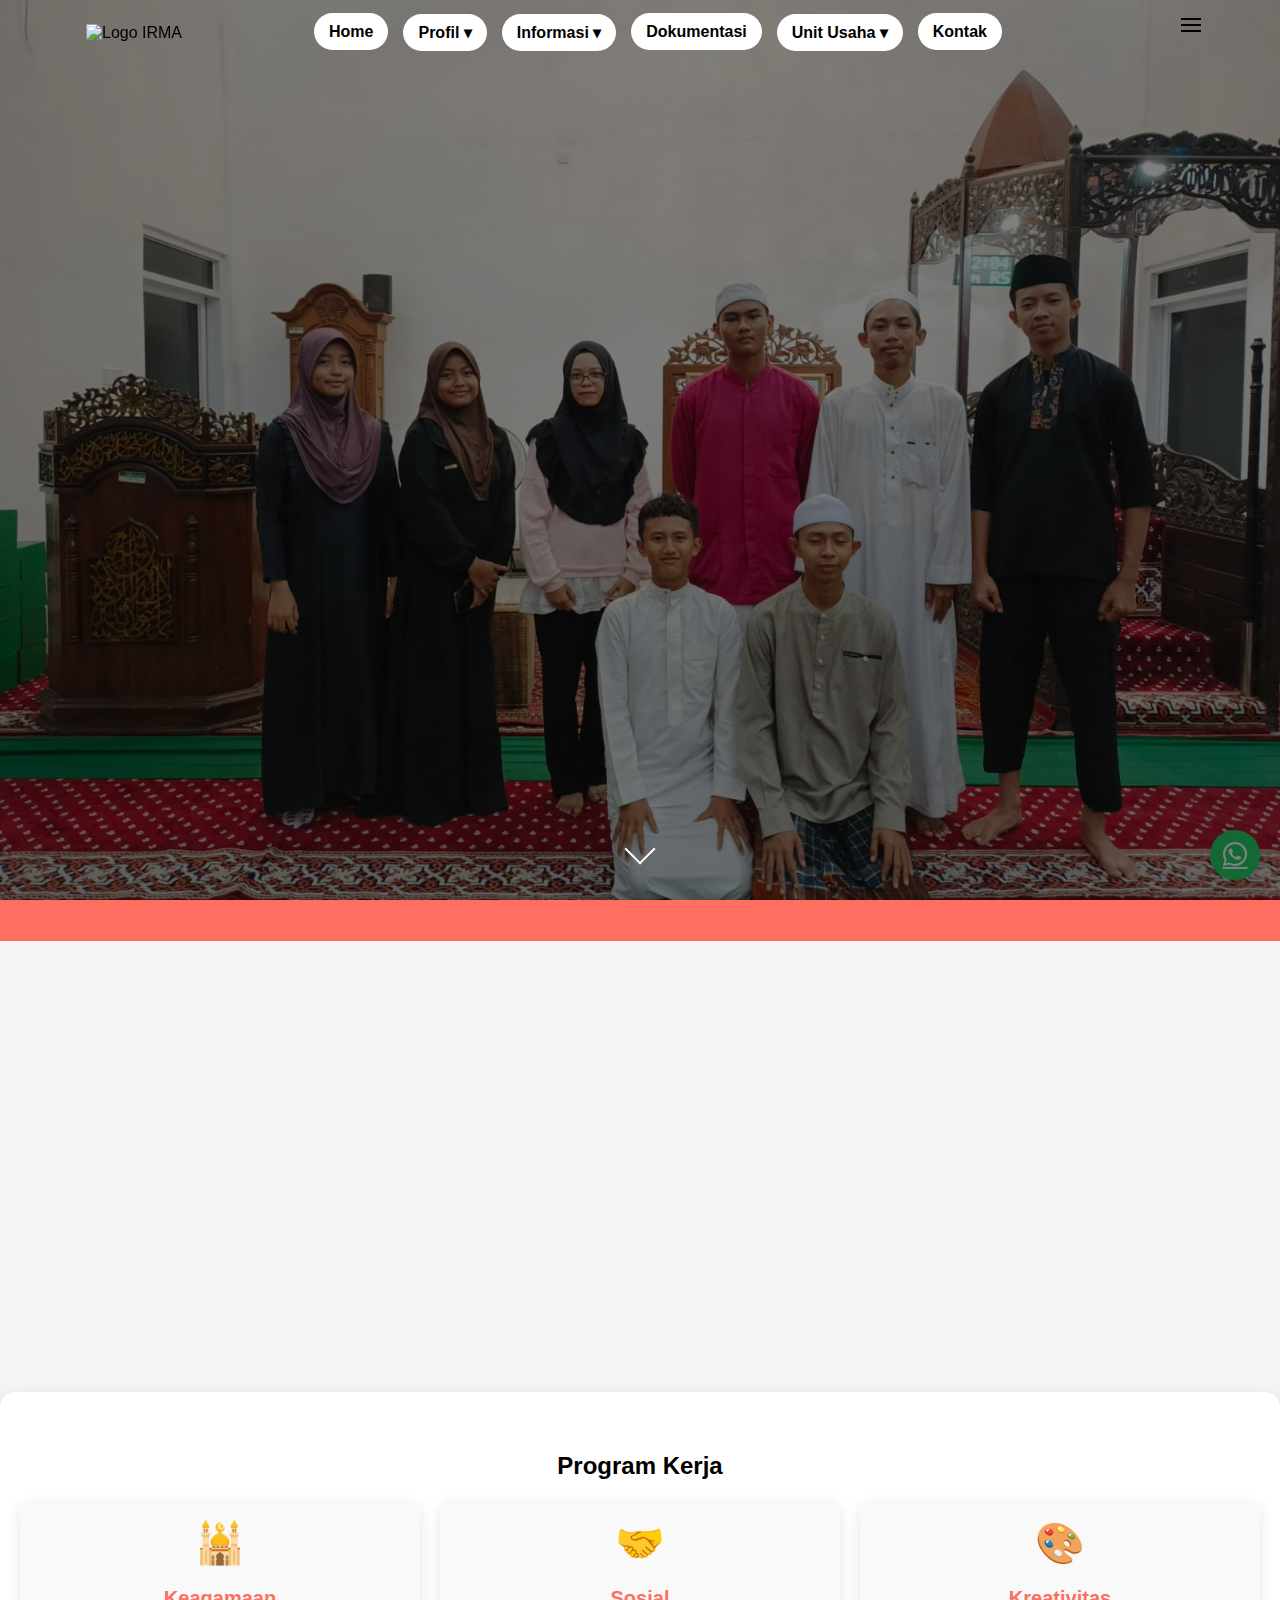
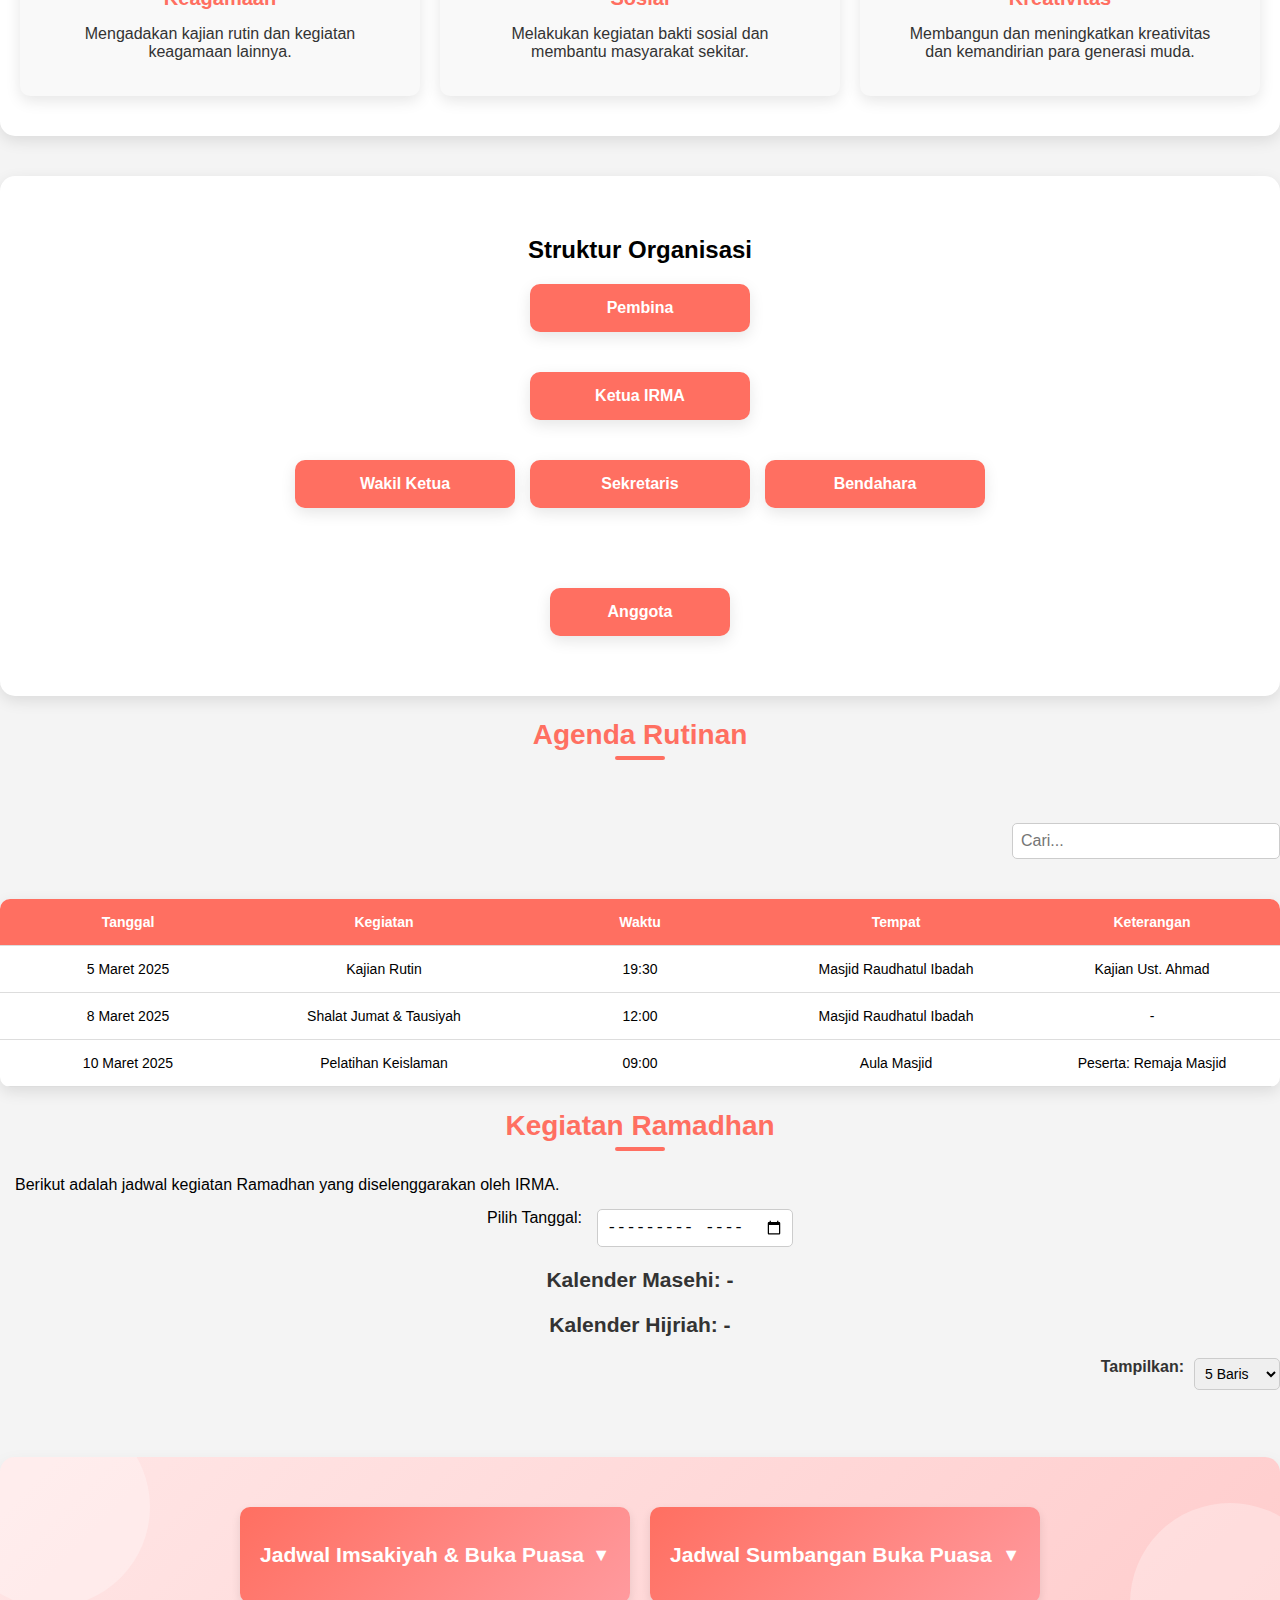
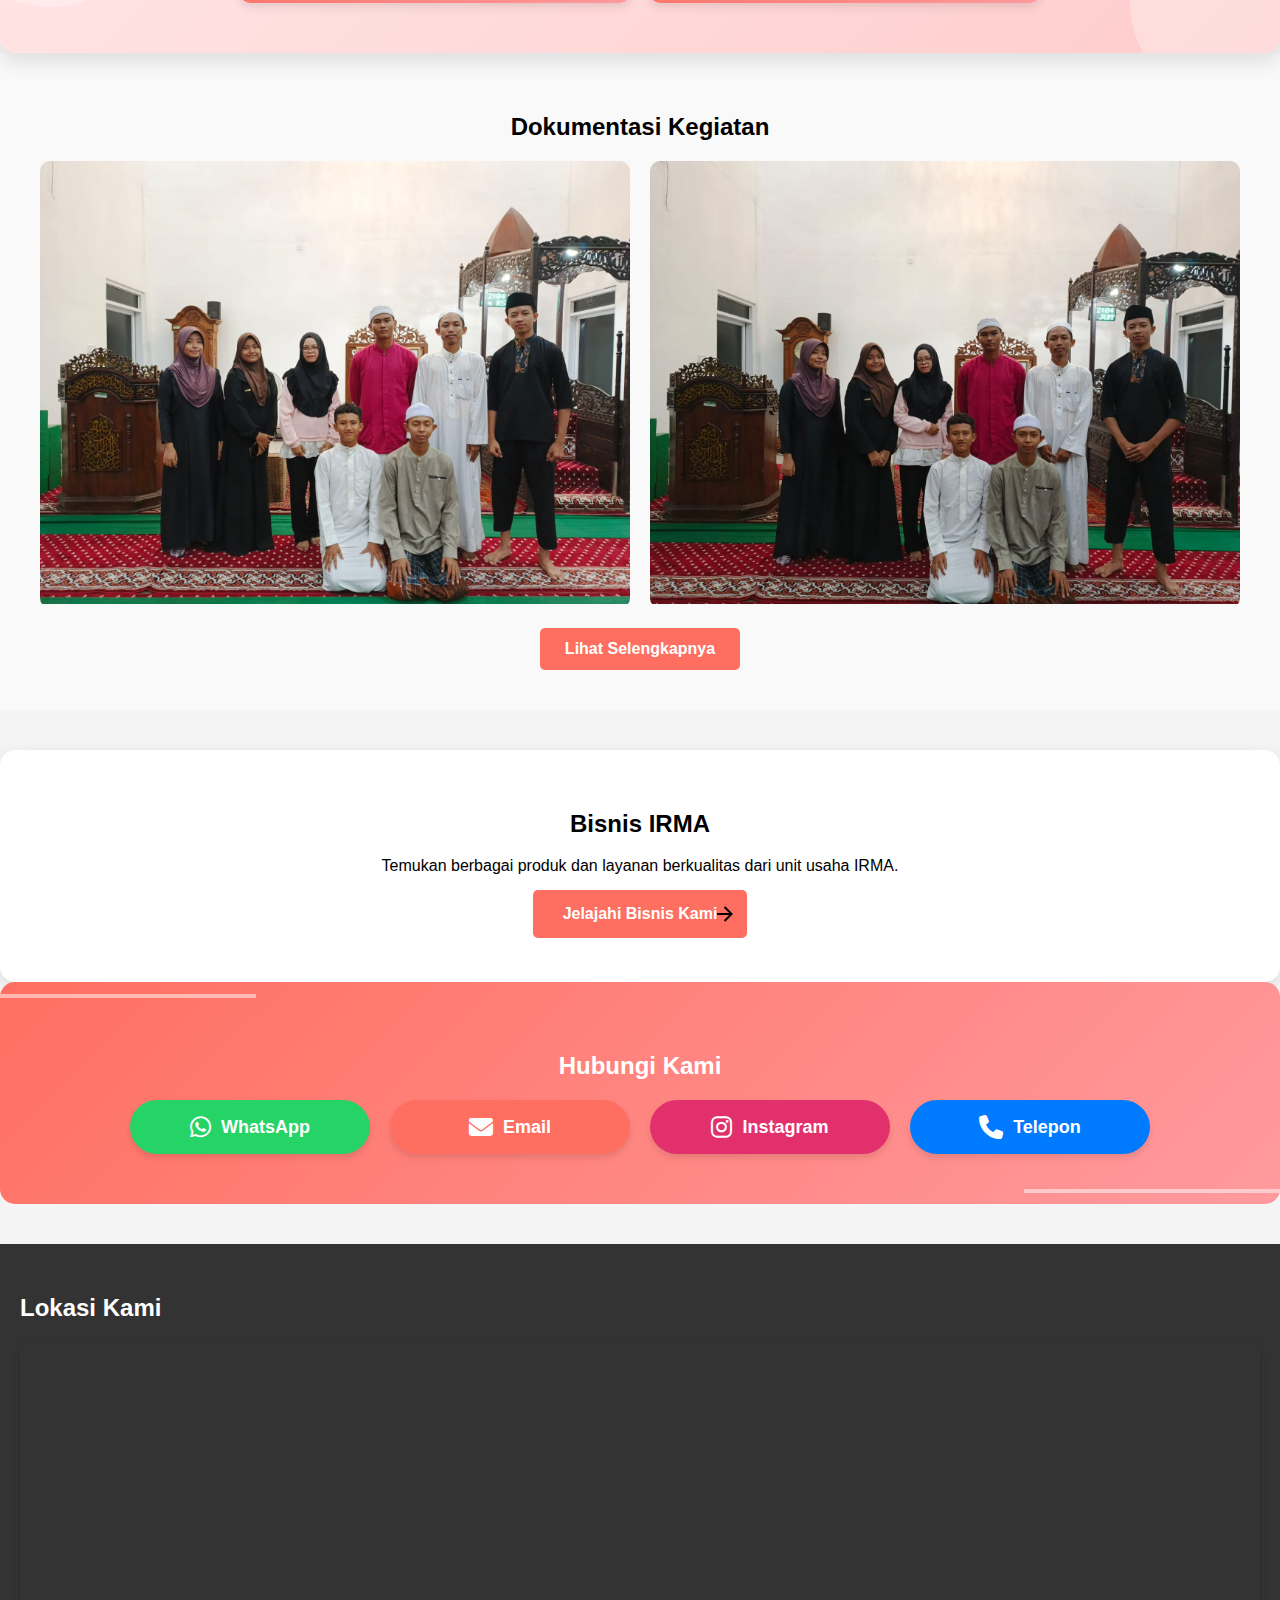
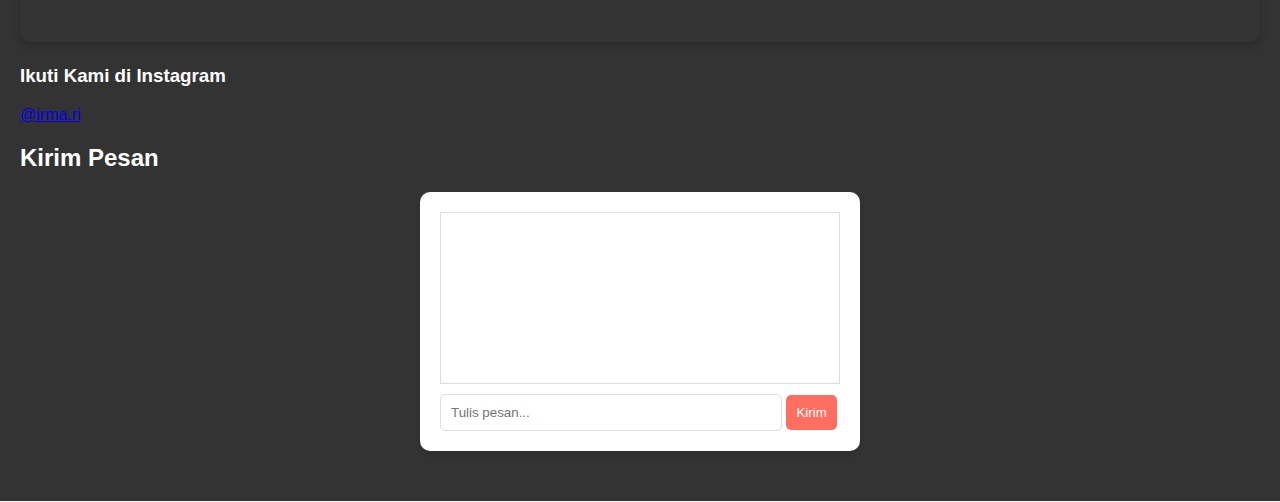
==== commit 22a15f30: "Update index.html" ====
--- a/index.html
+++ b/index.html
@@ -5,6 +5,7 @@
     <meta name="viewport" content="width=device-width, initial-scale=1.0">
     <title>Ikatan Remaja Masjid Raudhatul Ibadah</title>
     <link rel="stylesheet" href="index.css">
+    <link rel="stylesheet" href="https://cdnjs.cloudflare.com/ajax/libs/font-awesome/6.4.2/css/all.min.css">
 </head>
 <body>
     <!-- HEADER -->
@@ -332,57 +333,50 @@
         </section>
 
     <!-- KONTAK -->
-    <section id="kontak">
-        <h2>Kontak Kami</h2>
-        <p>Hubungi kami melalui:</p>
-      
-        <div class="contact-grid">
-          <div class="contact-item">
-            <a href="#" target="_blank">
-              <div class="contact-icon">
-                <i class="fas fa-map-marker-alt"></i>
-              </div>
-              <div class="contact-info">
-                <h3>Alamat</h3>
-                <p>GN. BAHAGIA RT 19 NO. 1 KECAMATAN BALIKPAPAN SELATAN</p>
-              </div>
+    <section id="quick-contact">
+        <h2>Hubungi Kami</h2>
+        <div class="contact-icons">
+            <a href="https://api.whatsapp.com/send?phone=6281234567890&text=Halo%20saya%20ingin%20bertanya" target="_blank" class="contact-button whatsapp">
+                <i class="fab fa-whatsapp"></i> WhatsApp
             </a>
-          </div>
-          <div class="contact-item">
-            <a href="tel:+6281234567890" target="_blank">
-              <div class="contact-icon">
-                <i class="fas fa-phone"></i>
-              </div>
-              <div class="contact-info">
-                <h3>Telepon</h3>
-                <p>+62 81234567890</p>
-              </div>
+            <a href="mailto:irma.raudhatulibadah@gmail.com?subject=Informasi%20IRMA&body=Halo%2C%20saya%20ingin%20menanyakan..." class="contact-button email">
+                <i class="fas fa-envelope"></i> Email
             </a>
-          </div>
-          <div class="contact-item">
-            <a href="mailto:irma.raudhatulibadah@gmail.com" target="_blank">
-              <div class="contact-icon">
-                <i class="fas fa-envelope"></i>
-              </div>
-              <div class="contact-info">
-                <h3>Email</h3>
-                <p>irma.raudhatulibadah@gmail.com</p>
-              </div>
+            <a href="https://www.instagram.com/irma.ri/" target="_blank" class="contact-button instagram">
+                <i class="fab fa-instagram"></i> Instagram
             </a>
-          </div>
-          <div class="contact-item">
-            <a href="https://www.instagram.com/irma.ri/" target="_blank">
-              <div class="contact-icon">
-                <i class="fas fa-globe"></i>
-              </div>
-              <div class="contact-info">
-                <h3>Website</h3>
-                <p>irma.ri</p>
-              </div>
+            <a href="tel:+6281234567890" class="contact-button phone">
+                <i class="fas fa-phone"></i> Telepon
             </a>
-          </div>
-        </div>
-      </section>
+        </div>
+    </section>
+
+    <!-- Footer -->
+    <footer>
+        <section id="location">
+            <h2>Lokasi Kami</h2>
+            <iframe src="https://maps.app.goo.gl/861cLxP3TNmBA1z66" 
+                    width="100%" 
+                    height="300" 
+                    style="border:0; border-radius: 10px; box-shadow: 0 4px 8px rgba(0, 0, 0, 0.2);" 
+                    allowfullscreen="" 
+                    loading="lazy"></iframe>
+            <h3>Ikuti Kami di Instagram</h3>
+            <a href="https://www.instagram.com/irma.ri/" target="_blank">@irma.ri</a>
+        </section>
+        <section id="chat-form">
+            <h2>Kirim Pesan</h2>
+            <div class="chat-container">
+                <div id="chat-box"></div>
+                <input type="text" id="user-input" placeholder="Tulis pesan..." />
+                <button onclick="sendMessage()">Kirim</button>
+            </div>
+        </section>
+    </footer>
+
+        <a href="https://wa.me/6281234567890" class="whatsapp-float" target="_blank">
+            <i class="fab fa-whatsapp"></i>
+        </a>
 
     
     <script src="https://unpkg.com/scrollreveal"></script>
--- a/index.css
+++ b/index.css
@@ -701,7 +701,7 @@
     }
 
     .program-card h3, .struktur-card h3 {
-        font-size: 18px;
+        font-size: 16px;
     }
 
     .program-card p, .struktur-card p {
@@ -1243,61 +1243,186 @@
 }
 
 /* KONTAK */
-#kontak {
-    background-color: #f4f4f4;
-    padding: 40px;
-    border-radius: 10px;
-}
-
-.contact-grid {
-    display: grid;
-    grid-template-columns: repeat(auto-fit, minmax(250px, 1fr));
-    grid-gap: 20px;
-}
-
-.contact-item {
-    background-color: #fff;
-    padding: 20px;
-    border-radius: 10px;
-    box-shadow: 0 2px 5px rgba(0, 0, 0, 0.1);
-    transition: transform 0.3s ease;
-}
-
-.contact-item a {
+#quick-contact {
+    position: relative;
+    text-align: center;
+    padding: 50px 20px;
+    color: white;
+    overflow: hidden;
+    background: linear-gradient(135deg, #ff6f61, #ff9a9e);
+    border-radius: 15px;
+}
+
+/* Efek Garis Abstrak Bergerak */
+#quick-contact::before, #quick-contact::after {
+    content: "";
+    position: absolute;
+    width: 120%;
+    height: 4px;
+    background: rgba(255, 255, 255, 0.5);
+    animation: abstractLines 6s infinite linear;
+}
+
+#quick-contact::before {
+    top: 5%;
+    left: -100%;
+    animation-duration: 4s;
+}
+
+#quick-contact::after {
+    bottom: 5%;
+    right: -100%;
+    animation-duration: 5s;
+    animation-delay: 2s;
+}
+
+@keyframes abstractLines {
+    0% {
+        transform: translateX(-100%) rotate(0deg) scaleX(1);
+    }
+    50% {
+        transform: translateX(50%) rotate(10deg) scaleX(1.2);
+    }
+    100% {
+        transform: translateX(100%) rotate(-10deg) scaleX(1);
+    }
+}
+
+.contact-icons {
     display: flex;
-    align-items: center;
-    text-decoration: none;
-    color: #333; /* Warna teks default */
-}
-
-.contact-icon {
+    justify-content: center;
+    gap: 20px;
+    margin-top: 20px;
+}
+
+.contact-button {
     display: flex;
     align-items: center;
     justify-content: center;
+    gap: 10px;
+    font-size: 18px;
+    padding: 15px 20px;
+    border-radius: 50px;
+    color: white;
+    text-decoration: none;
+    transition: transform 0.3s, box-shadow 0.3s;
+    box-shadow: 0 4px 6px rgba(0, 0, 0, 0.1);
+    width: 200px;
+    font-weight: bold;
+    position: relative;
+    overflow: hidden;
+}
+
+.contact-button i {
+    font-size: 24px;
+}
+
+.contact-button::after {
+    content: "";
+    position: absolute;
+    width: 100%;
+    height: 100%;
+    top: 0;
+    left: 0;
+    background: rgba(255, 255, 255, 0.2);
+    opacity: 0;
+    transition: opacity 0.3s;
+}
+
+.contact-button:hover::after {
+    opacity: 1;
+}
+
+.contact-button:hover {
+    transform: scale(1.1);
+    box-shadow: 0 6px 10px rgba(0, 0, 0, 0.2);
+}
+
+.whatsapp { 
+    background: #25D366; 
+}
+
+.email { 
+    background: #FF6F61; 
+}
+
+.instagram { 
+    background: #E1306C;
+
+}
+.phone { 
+    background: #007bff; 
+}
+
+/* FOOTER */
+.chat-container {
+    max-width: 400px;
+    margin: 20px auto;
+    background: white;
+    padding: 20px;
+    border-radius: 10px;
+    box-shadow: 0 4px 6px rgba(0, 0, 0, 0.1);
+}
+
+#chat-box {
+    min-height: 150px;
+    border: 1px solid #ddd;
+    padding: 10px;
+    overflow-y: auto;
+}
+
+#user-input {
+    width: 80%;
+    padding: 10px;
+    margin-top: 10px;
+    border: 1px solid #ddd;
+    border-radius: 5px;
+}
+
+button {
+    padding: 10px;
+    margin-top: 10px;
+    background: #ff6f61;
+    color: white;
+    border: none;
+    border-radius: 5px;
+    cursor: pointer;
+    transition: background 0.3s, transform 0.3s;
+}
+
+button:hover {
+    background: #e65a50;
+    transform: scale(1.05);
+}
+
+iframe {
+    border-radius: 10px;
+}
+
+footer {
+    background: #333;
+    color: white;
+    padding: 30px 20px;
+    margin-top: 40px;
+}
+
+.whatsapp-float {
+    position: fixed;
+    bottom: 20px;
+    right: 20px;
+    background: #25D366;
+    color: white;
     width: 50px;
     height: 50px;
     border-radius: 50%;
-    background-color: #ff6f61;
-    color: #fff;
-    font-size: 24px;
-    margin-right: 15px;
-    transition: transform 0.3s ease; /* Transisi untuk animasi */
-}
-
-.contact-item:hover {
-    transform: translateY(-5px);
-}
-
-.contact-item:hover .contact-icon {
-    transform: rotate(360deg); /* Animasi putar */
-}
-
-.contact-info h3 {
-    margin: 0 0 5px 0;
-    color: #333;
-}
-
-.contact-info p {
-    margin: 0;
-    color: #555;
-}+    display: flex;
+    justify-content: center;
+    align-items: center;
+    font-size: 28px;
+    box-shadow: 0 4px 6px rgba(0, 0, 0, 0.1);
+    transition: transform 0.3s;
+}
+
+.whatsapp-float:hover {
+    transform: scale(1.1);
+}
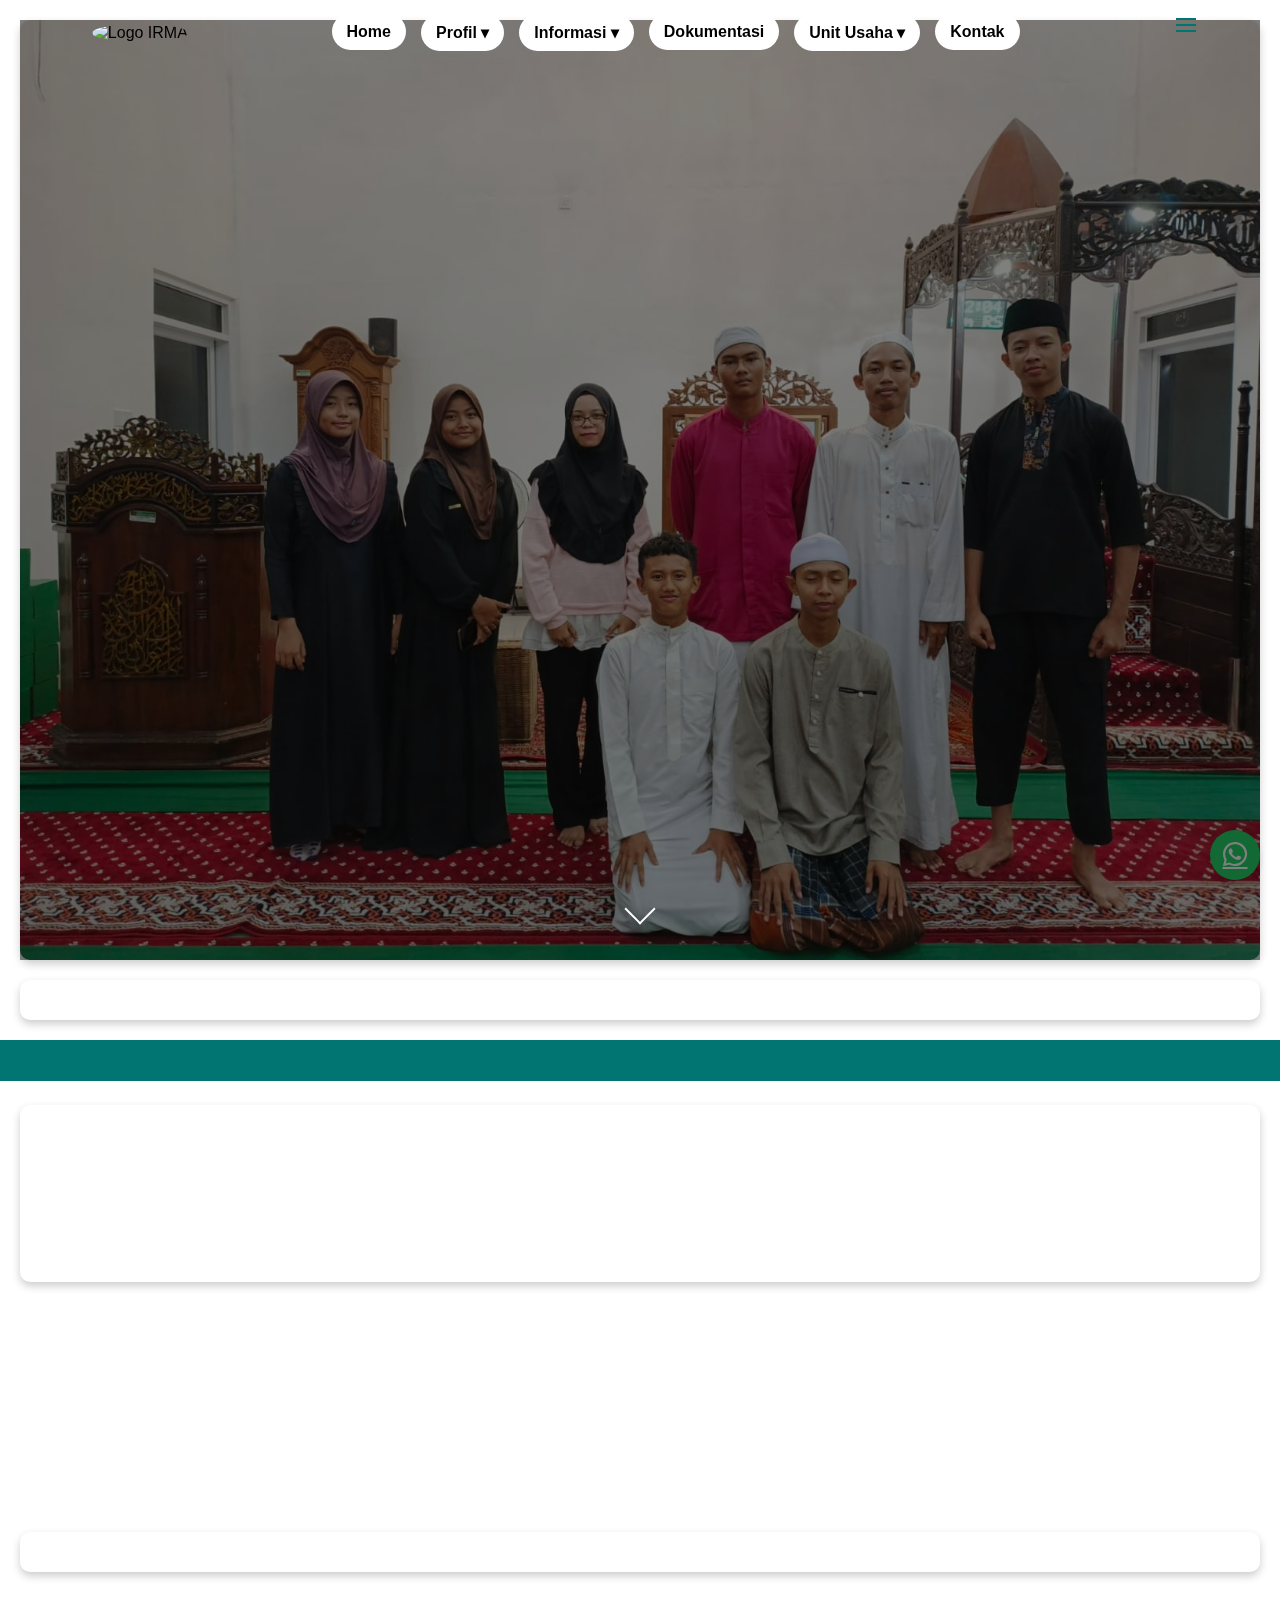
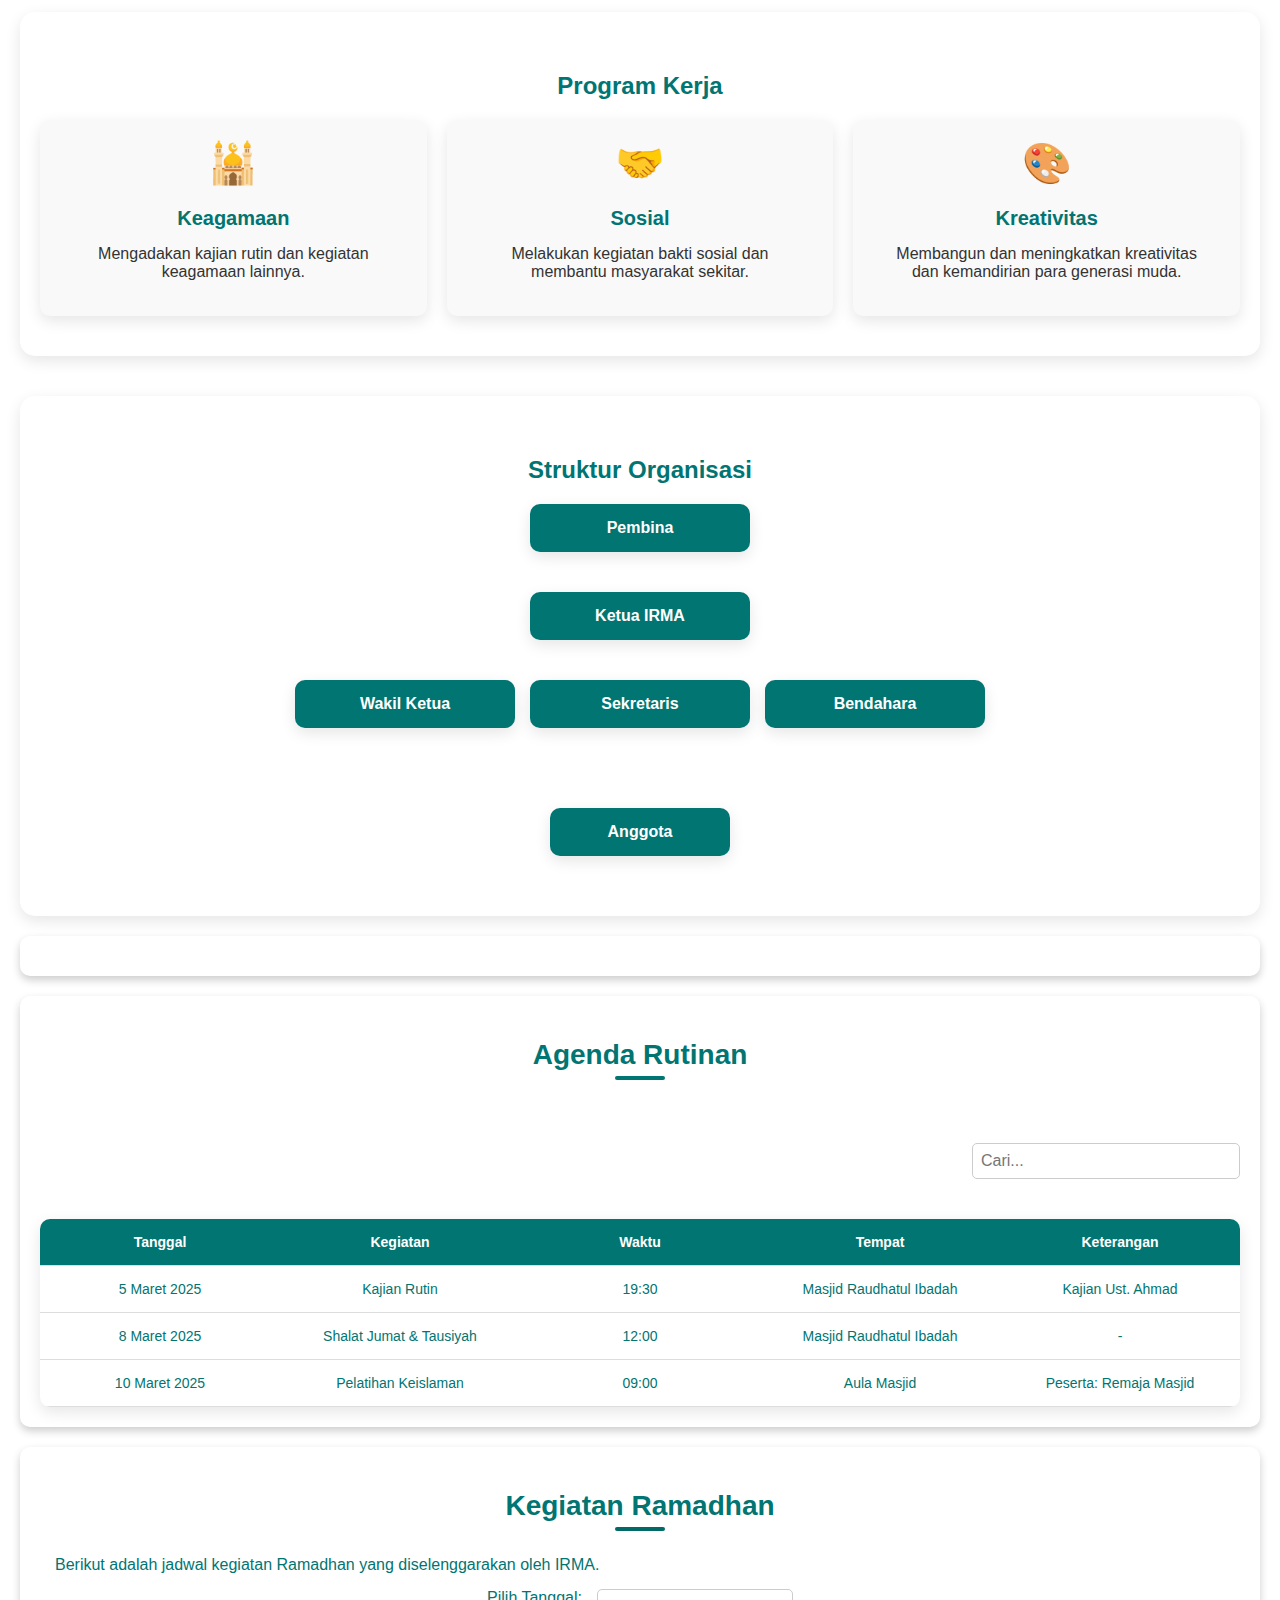
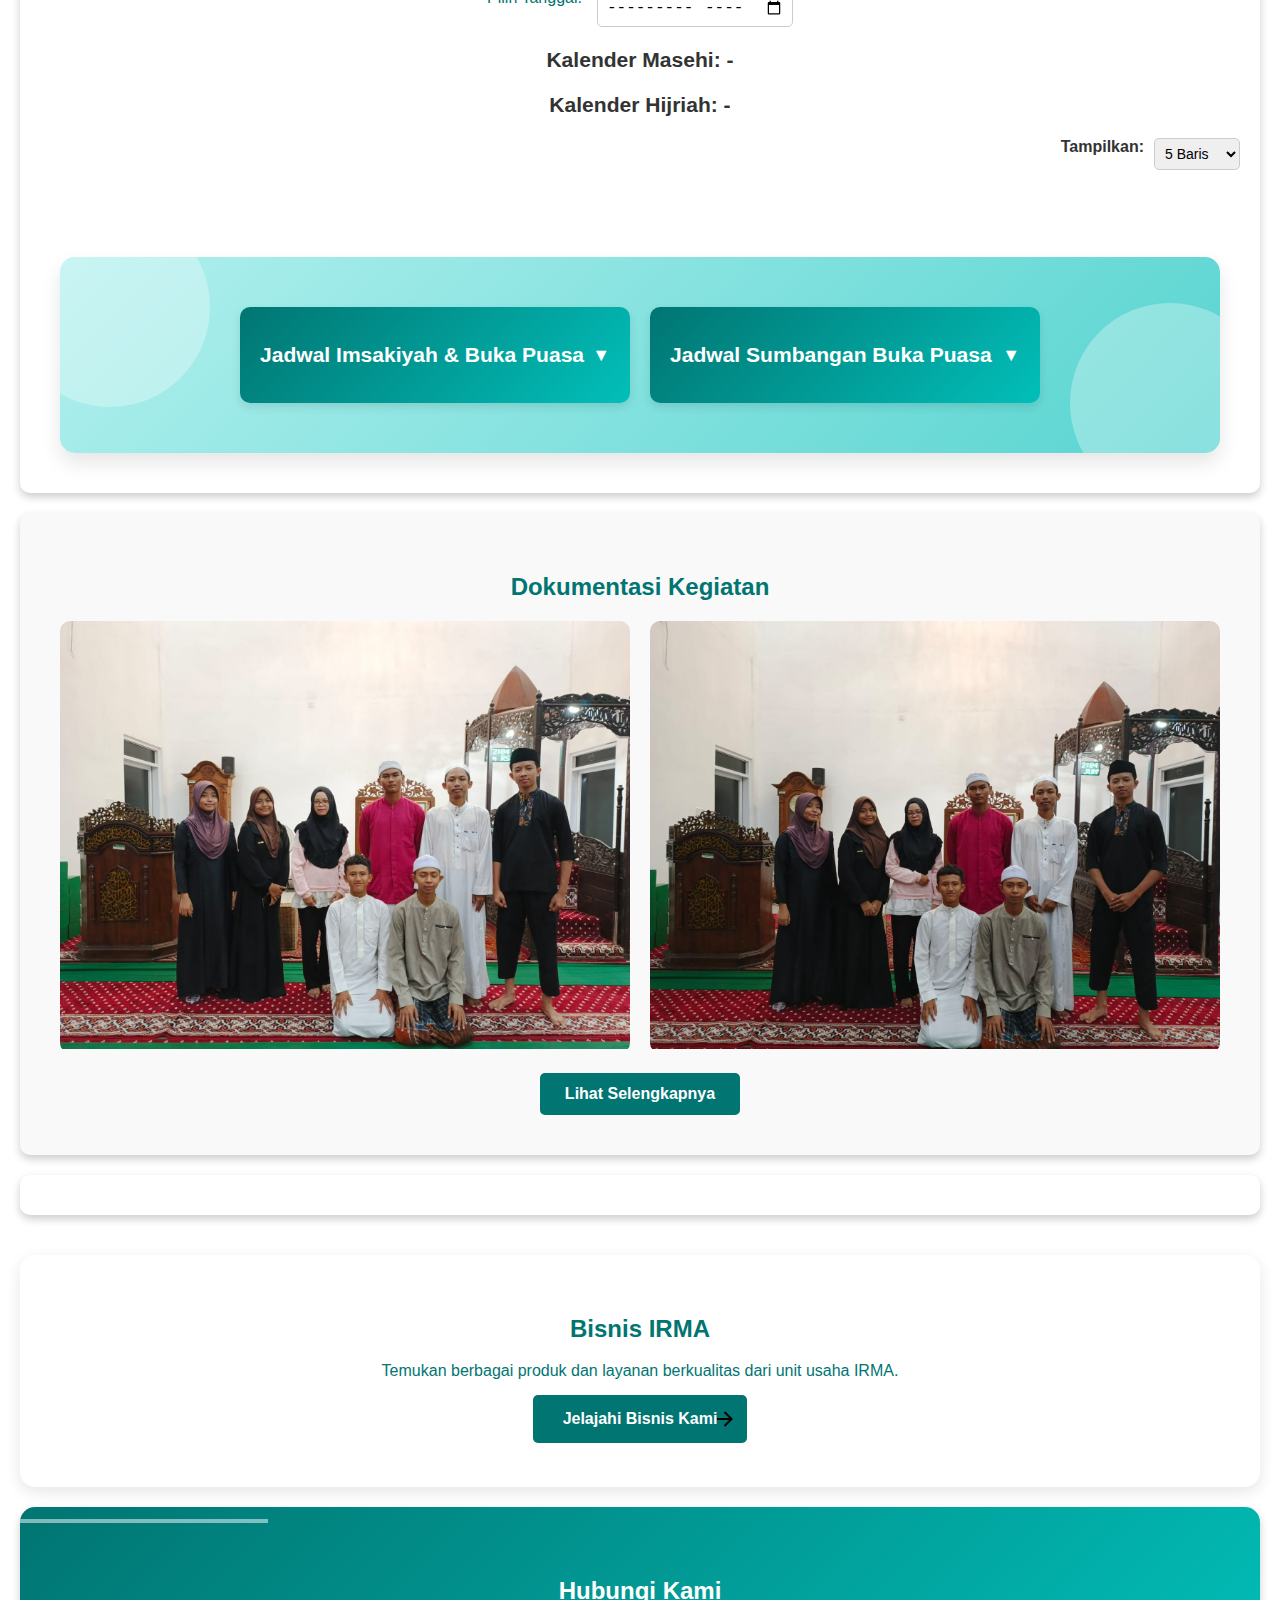
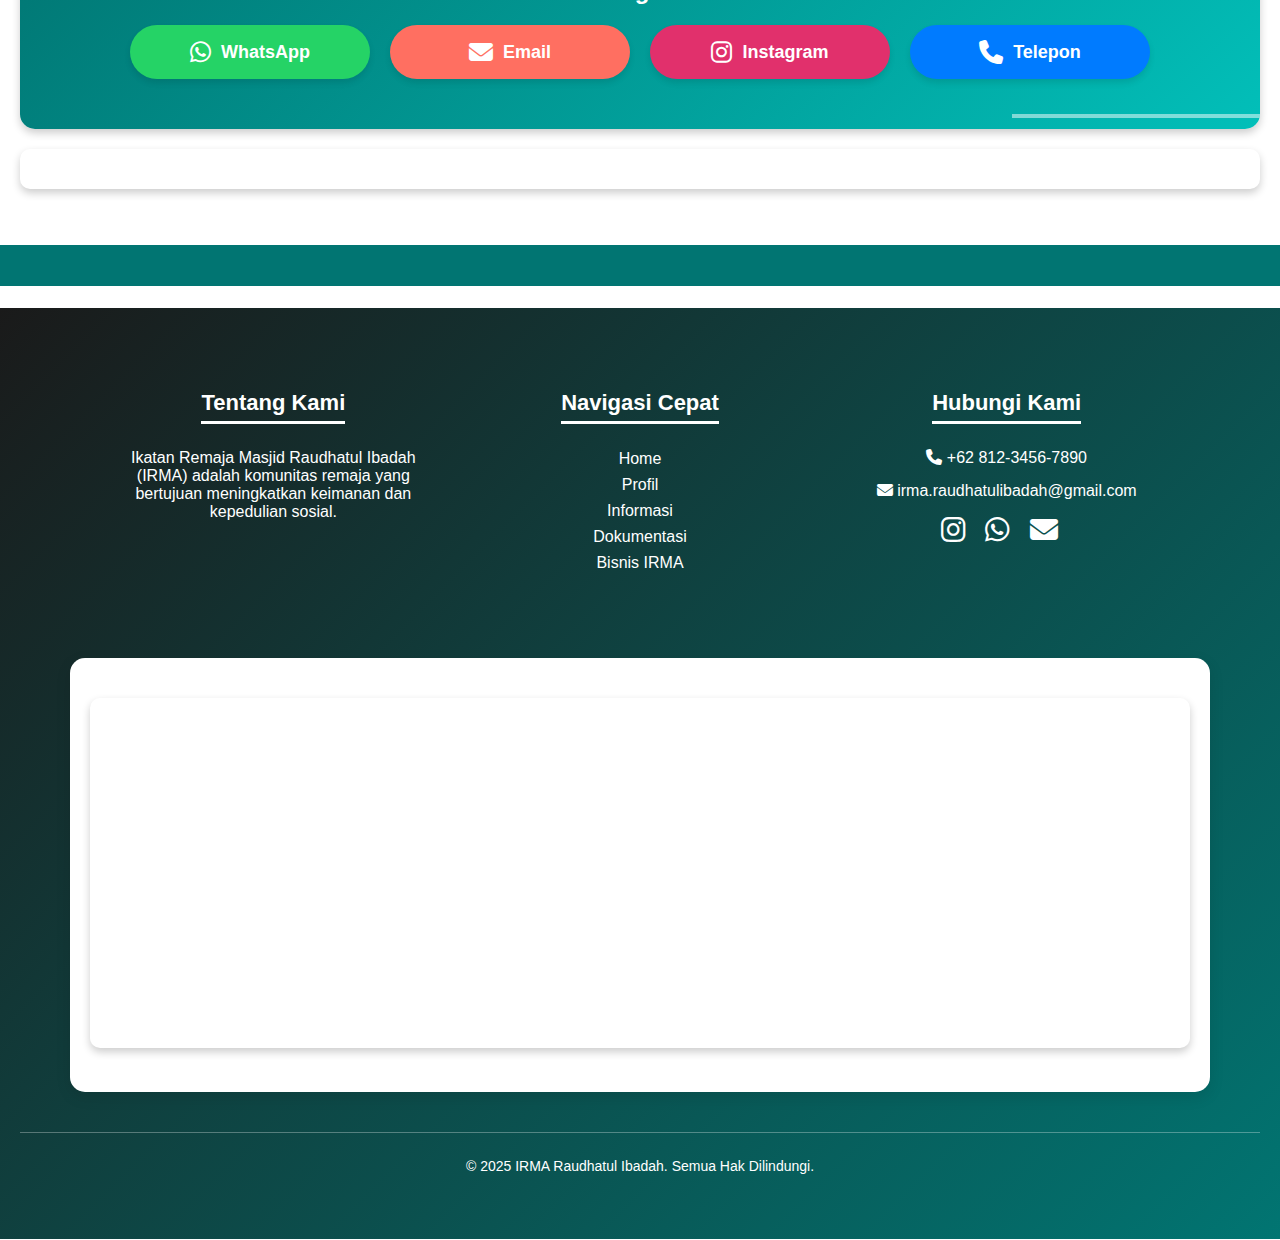
==== commit b42fcb5e: "Update index.html" ====
--- a/index.html
+++ b/index.html
@@ -4,6 +4,7 @@
     <meta charset="UTF-8">
     <meta name="viewport" content="width=device-width, initial-scale=1.0">
     <title>Ikatan Remaja Masjid Raudhatul Ibadah</title>
+    <link rel="icon" type="image/png" href="logo irma.jpg">
     <link rel="stylesheet" href="index.css">
     <link rel="stylesheet" href="https://cdnjs.cloudflare.com/ajax/libs/font-awesome/6.4.2/css/all.min.css">
 </head>
@@ -11,7 +12,7 @@
     <!-- HEADER -->
     <header>
         <div class="logo">
-            <img src="logo.png" alt="Logo IRMA">
+            <img src="logo irma.jpg" alt="Logo IRMA">
         </div>
         <nav>
             <ul class="main-menu">
@@ -38,7 +39,7 @@
                         <li><a href="#bisnis">Bisnis Irma</a></li>
                     </ul>
                 </li>
-                <li><a href="#kontak" style="margin-right: 35px;">Kontak</a></li>
+                <li><a href="#kontak">Kontak</a></li>
             </ul>
         </nav>
         <div class="menu-toggle" id="menu-toggle" style="margin-right: 20px;">
@@ -60,7 +61,7 @@
         </div>
     </section>
 
-    <!-- MARQUEE -->
+    <!-- MARQUEE 1 -->
      <section id="visimisi"></section>
     <marquee behavior="scroll" direction="left" class="marquee">
         "Dirikanlah shalat. Sesungguhnya shalat itu mencegah dari
@@ -351,33 +352,66 @@
         </div>
     </section>
 
+    <!-- MARQUEE 2 -->
+    <section id="visimisi"></section>
+    <br>
+    <br>
+    <marquee behavior="scroll" direction="left" class="marquee">
+        "Shalat berjama'ah lebih utama 27 derajat dibanding shalat sendirian" (H.R Bukhari dan Muslim)
+    </marquee>
+    <br>
+    <br>
+
     <!-- Footer -->
-    <footer>
-        <section id="location">
-            <h2>Lokasi Kami</h2>
-            <iframe src="https://maps.app.goo.gl/861cLxP3TNmBA1z66" 
+    <footer id="footer">
+        <div class="footer-container">
+            <div class="footer-column">
+                <h3>Tentang Kami</h3>
+                <p>Ikatan Remaja Masjid Raudhatul Ibadah (IRMA) adalah komunitas remaja yang bertujuan meningkatkan keimanan dan kepedulian sosial.</p>
+            </div>
+            <div class="footer-column">
+                <h3>Navigasi Cepat</h3>
+                <ul>
+                    <li><a href="#home">Home</a></li>
+                    <li><a href="#profil">Profil</a></li>
+                    <li><a href="#informasi">Informasi</a></li>
+                    <li><a href="#dokumentasi">Dokumentasi</a></li>
+                    <li><a href="#bisnis">Bisnis IRMA</a></li>
+                </ul>
+            </div>
+            <div class="footer-column">
+                <h3>Hubungi Kami</h3>
+                <p><i class="fas fa-phone"></i> +62 812-3456-7890</p>
+                <p><i class="fas fa-envelope"></i> irma.raudhatulibadah@gmail.com</p>
+                <div class="social-icons">
+                    <a href="https://instagram.com/irma.ri" target="_blank"><i class="fab fa-instagram"></i></a>
+                    <a href="https://wa.me/6281234567890" target="_blank"><i class="fab fa-whatsapp"></i></a>
+                    <a href="mailto:irma.raudhatulibadah@gmail.com"><i class="fas fa-envelope"></i></a>
+                </div>
+            </div>
+        </div>
+
+        <section id="lokasi">
+            <iframe 
+                    src="https://www.google.com/maps/embed?pb=!1m18!1m12!1m3!1d997.2615917997257!2d116.8840174!3d-1.2448509!2m3!1f0!2f0!3f0!3m2!1i1024!2i768!4f13.1!3m3!1m2!1s0x2df1467759aa0db9%3A0x34353cc9a9c94c01!2sMasjid%20Raudhatul%20Ibadah!5e0!3m2!1sid!2sid!4v1710456789012!5m2!1sid!2sid" 
                     width="100%" 
-                    height="300" 
-                    style="border:0; border-radius: 10px; box-shadow: 0 4px 8px rgba(0, 0, 0, 0.2);" 
+                    height="350" 
+                    style="border:0; border-radius: 10px; box-shadow: 0 4px 8px rgba(0,0,0,0.2);" 
                     allowfullscreen="" 
-                    loading="lazy"></iframe>
-            <h3>Ikuti Kami di Instagram</h3>
-            <a href="https://www.instagram.com/irma.ri/" target="_blank">@irma.ri</a>
-        </section>
-        <section id="chat-form">
-            <h2>Kirim Pesan</h2>
-            <div class="chat-container">
-                <div id="chat-box"></div>
-                <input type="text" id="user-input" placeholder="Tulis pesan..." />
-                <button onclick="sendMessage()">Kirim</button>
-            </div>
-        </section>
+                    loading="lazy">
+                </iframe>
+        </section>        
+        
+        <div class="footer-bottom">
+            <p>&copy; 2025 IRMA Raudhatul Ibadah. Semua Hak Dilindungi.</p>
+        </div>
     </footer>
-
-        <a href="https://wa.me/6281234567890" class="whatsapp-float" target="_blank">
-            <i class="fab fa-whatsapp"></i>
-        </a>
-
+    
+    
+
+    <a href="https://wa.me/6281234567890" class="whatsapp-float" target="_blank">
+        <i class="fab fa-whatsapp"></i>
+    </a>
     
     <script src="https://unpkg.com/scrollreveal"></script>
     <script>
--- a/index.css
+++ b/index.css
@@ -3,7 +3,6 @@
     font-family: Arial, sans-serif;
     margin: 0;
     padding: 0;
-    background-color: #f4f4f4;
 }
 
 /* HEADER */
@@ -30,7 +29,8 @@
 /* Logo */
 .logo img {
     transition: transform 0.3s ease;
-    width: 100px; /* Sesuaikan ukuran logo */
+    width: 50px; /* Sesuaikan ukuran logo */
+    border-radius: 50%;
 }
 
 .logo img:hover {
@@ -63,7 +63,7 @@
     position: absolute;
     width: 0;
     height: 2px;
-    background: #ff6f61;
+    background: #017572;
     bottom: -5px;
     left: 0;
     transition: width 0.3s ease;
@@ -71,7 +71,7 @@
 }
 
 nav a:hover {
-    color: #ff6f61;
+    color: #017572;
 }
 
 nav a:hover::after {
@@ -132,7 +132,7 @@
 .menu-toggle div {
     width: 20px; /* Ukuran lebih kecil */
     height: 2px;
-    background: black;
+    background: #017572;
     margin-bottom: 45px;
     transition: transform 0.3s ease, opacity 0.3s ease;
     position: absolute;
@@ -166,7 +166,7 @@
 
 @media screen and (max-width: 768px) {
     .logo img {
-        width: 80px; /* Ukuran logo lebih kecil di HP */
+        width:45px; /* Ukuran logo lebih kecil di HP */
     }
     .header {
         flex-direction: column;
@@ -221,6 +221,16 @@
     }
 }
 
+/* SECTION */
+section {
+    background-color: #FFFFFF;
+    color: #017572;
+    padding: 20px;
+    border-radius: 10px;
+    box-shadow: 0px 4px 8px rgba(0, 0, 0, 0.2);
+    margin: 20px;
+}
+
 /* HOME */
 #home {
     display: flex;
@@ -274,7 +284,7 @@
 }
 
 .btn {
-    background: #ff6f61;
+    background: #017572;
     color: white;
     padding: 15px 30px;
     text-decoration: none;
@@ -284,7 +294,8 @@
 }
 
 .btn:hover {
-    background: #e65a50;
+    background: white;
+    color: black;
     transform: scale(1.05);
 }
 
@@ -325,7 +336,7 @@
 /* MARQUEE */
 .marquee {
     width: 100%;
-    background: #ff6f61;
+    background: #017572;
     color: white;
     padding: 10px 0;
     font-size: 18px;
@@ -443,7 +454,7 @@
     text-align: center;
     margin-top: 40px;
     padding: 40px 20px;
-    background: linear-gradient(135deg, #ff6f61, #ff9a9e);
+    background: linear-gradient(135deg, #017572, #04c3bd);
     border-radius: 15px;
     color: white;
     position: relative;
@@ -596,7 +607,7 @@
 .program-card h3 {
     font-size: 20px;
     margin-bottom: 10px;
-    color: #ff6f61;
+    color: #017572;
 }
 
 .program-card p {
@@ -634,7 +645,7 @@
 }
 
 .node {
-    background: #ff6f61;
+    background: #017572;
     color: white;
     padding: 15px 20px;
     border-radius: 10px;
@@ -714,7 +725,7 @@
 #rutinan h2 {
     font-size: 28px;
     text-align: center;
-    color: #ff6f61;
+    color: #017572;
     font-weight: bold;
     margin-bottom: 10px;
     position: relative;
@@ -727,13 +738,13 @@
     display: block;
     width: 50px;
     height: 4px;
-    background-color: #ff6f61;
+    background-color: #017572;
     margin: 5px auto 0;
     border-radius: 2px;
 }
 
 #rutinan h2:hover {
-    color: #e65a50;
+    color: #026c68;
     transform: scale(1.05);
 }
 
@@ -849,7 +860,7 @@
 }
 
 .agenda-table th {
-    background: #ff6f61;
+    background: #017572;
     color: white;
 }
 
@@ -904,7 +915,7 @@
 #ramadhan h2 {
     font-size: 28px;
     text-align: center;
-    color: #ff6f61;
+    color: #017572;
     font-weight: bold;
     margin-bottom: 10px;
     position: relative;
@@ -916,7 +927,7 @@
     display: block;
     width: 50px;
     height: 4px;
-    background-color: #ff6f61;
+    background-color: #016a67;
     margin: 5px auto 0;
     border-radius: 2px;
 }
@@ -984,7 +995,7 @@
 #jadwal {
     position: relative;
     padding: 50px 20px;
-    background: linear-gradient(135deg, #ffe6e6, #ffcccc);
+    background: linear-gradient(135deg, #b2f0ee, #57d4d0);
     border-radius: 15px;
     overflow: hidden;
     box-shadow: 0 10px 20px rgba(0, 0, 0, 0.1);
@@ -1046,7 +1057,7 @@
 }
 
 .accordion-header {
-    background: linear-gradient(135deg, #ff6f61, #ff9a9e);
+    background: linear-gradient(135deg, #017572, #02bfb9);
     color: white;
     padding: 15px 20px;
     cursor: pointer;
@@ -1058,7 +1069,7 @@
 }
 
 .accordion-header:hover {
-    background: linear-gradient(135deg, #e65a50, #ff7f80);
+    background: linear-gradient(135deg, #02bfb9, #017572);
 }
 
 .accordion-content {
@@ -1139,7 +1150,7 @@
     display: inline-block;
     margin-top: 20px;
     padding: 12px 25px;
-    background: #ff6f61;
+    background: #017572;
     color: white;
     text-decoration: none;
     border-radius: 5px;
@@ -1148,7 +1159,7 @@
 }
 
 .btn-dokumentasi:hover {
-    background: #e65a50;
+    background: #01c7c1;
 }
 
 /* Modal */
@@ -1206,7 +1217,7 @@
 #bisnis .cta-button {
     display: inline-block;
     padding: 15px 30px;
-    background-color: #ff6f61;
+    background-color: #017572;
     color: white;
     text-decoration: none;
     border-radius: 5px;
@@ -1249,7 +1260,7 @@
     padding: 50px 20px;
     color: white;
     overflow: hidden;
-    background: linear-gradient(135deg, #ff6f61, #ff9a9e);
+    background: linear-gradient(135deg, #017572, #02bfb9);
     border-radius: 15px;
 }
 
@@ -1399,13 +1410,6 @@
     border-radius: 10px;
 }
 
-footer {
-    background: #333;
-    color: white;
-    padding: 30px 20px;
-    margin-top: 40px;
-}
-
 .whatsapp-float {
     position: fixed;
     bottom: 20px;
@@ -1426,3 +1430,107 @@
 .whatsapp-float:hover {
     transform: scale(1.1);
 }
+
+/* FOOTER */
+footer {
+    background: linear-gradient(135deg, #1a1a1a, #017572);
+    color: white;
+    padding: 50px 20px;
+    text-align: center;
+    opacity: 1 !important;
+    transform: translateY(0) !important;
+    transition: opacity 1s ease-out, transform 1s ease-out;
+}
+
+.footer-container {
+    display: flex;
+    justify-content: space-between;
+    flex-wrap: wrap;
+    max-width: 1100px;
+    margin: auto;
+    padding-bottom: 20px;
+}
+
+.footer-column {
+    flex: 1;
+    min-width: 250px;
+    padding: 10px;
+}
+
+.footer-column h3 {
+    font-size: 22px;
+    margin-bottom: 10px;
+    border-bottom: 3px solid #fff;
+    display: inline-block;
+    padding-bottom: 5px;
+}
+
+.footer-column ul {
+    list-style: none;
+    padding: 0;
+}
+
+.footer-column ul li {
+    margin: 8px 0;
+}
+
+.footer-column ul li a {
+    color: white;
+    text-decoration: none;
+    transition: color 0.3s ease, transform 0.2s ease;
+}
+
+.footer-column ul li a:hover {
+    color: #ffeae6;
+    transform: translateX(5px);
+}
+
+.social-icons {
+    margin-top: 15px;
+}
+
+.social-icons a {
+    color: white;
+    font-size: 28px;
+    margin-right: 15px;
+    transition: transform 0.3s ease, box-shadow 0.3s ease;
+}
+
+.social-icons a:hover {
+    transform: scale(1.2);
+    box-shadow: 0 0 15px rgba(255, 111, 97, 0.8);
+}
+
+.footer-bottom {
+    margin-top: 20px;
+    border-top: 1px solid rgba(255, 255, 255, 0.3);
+    padding-top: 10px;
+    font-size: 14px;
+}
+
+/* Animasi Footer */
+.show-footer {
+    opacity: 1 !important;
+    transform: translateY(0) !important;
+}
+
+
+#lokasi {
+    text-align: center;
+    padding: 40px 20px;
+    background: #fff;
+    border-radius: 15px;
+    box-shadow: 0px 5px 15px rgba(0, 0, 0, 0.1);
+    margin: 40px auto;
+    max-width: 1100px;
+}
+
+@media screen and (max-width: 768px) {
+    #lokasi {
+        padding: 30px 10px;
+    }
+
+    .maps-container iframe {
+        height: 250px;
+    }
+}
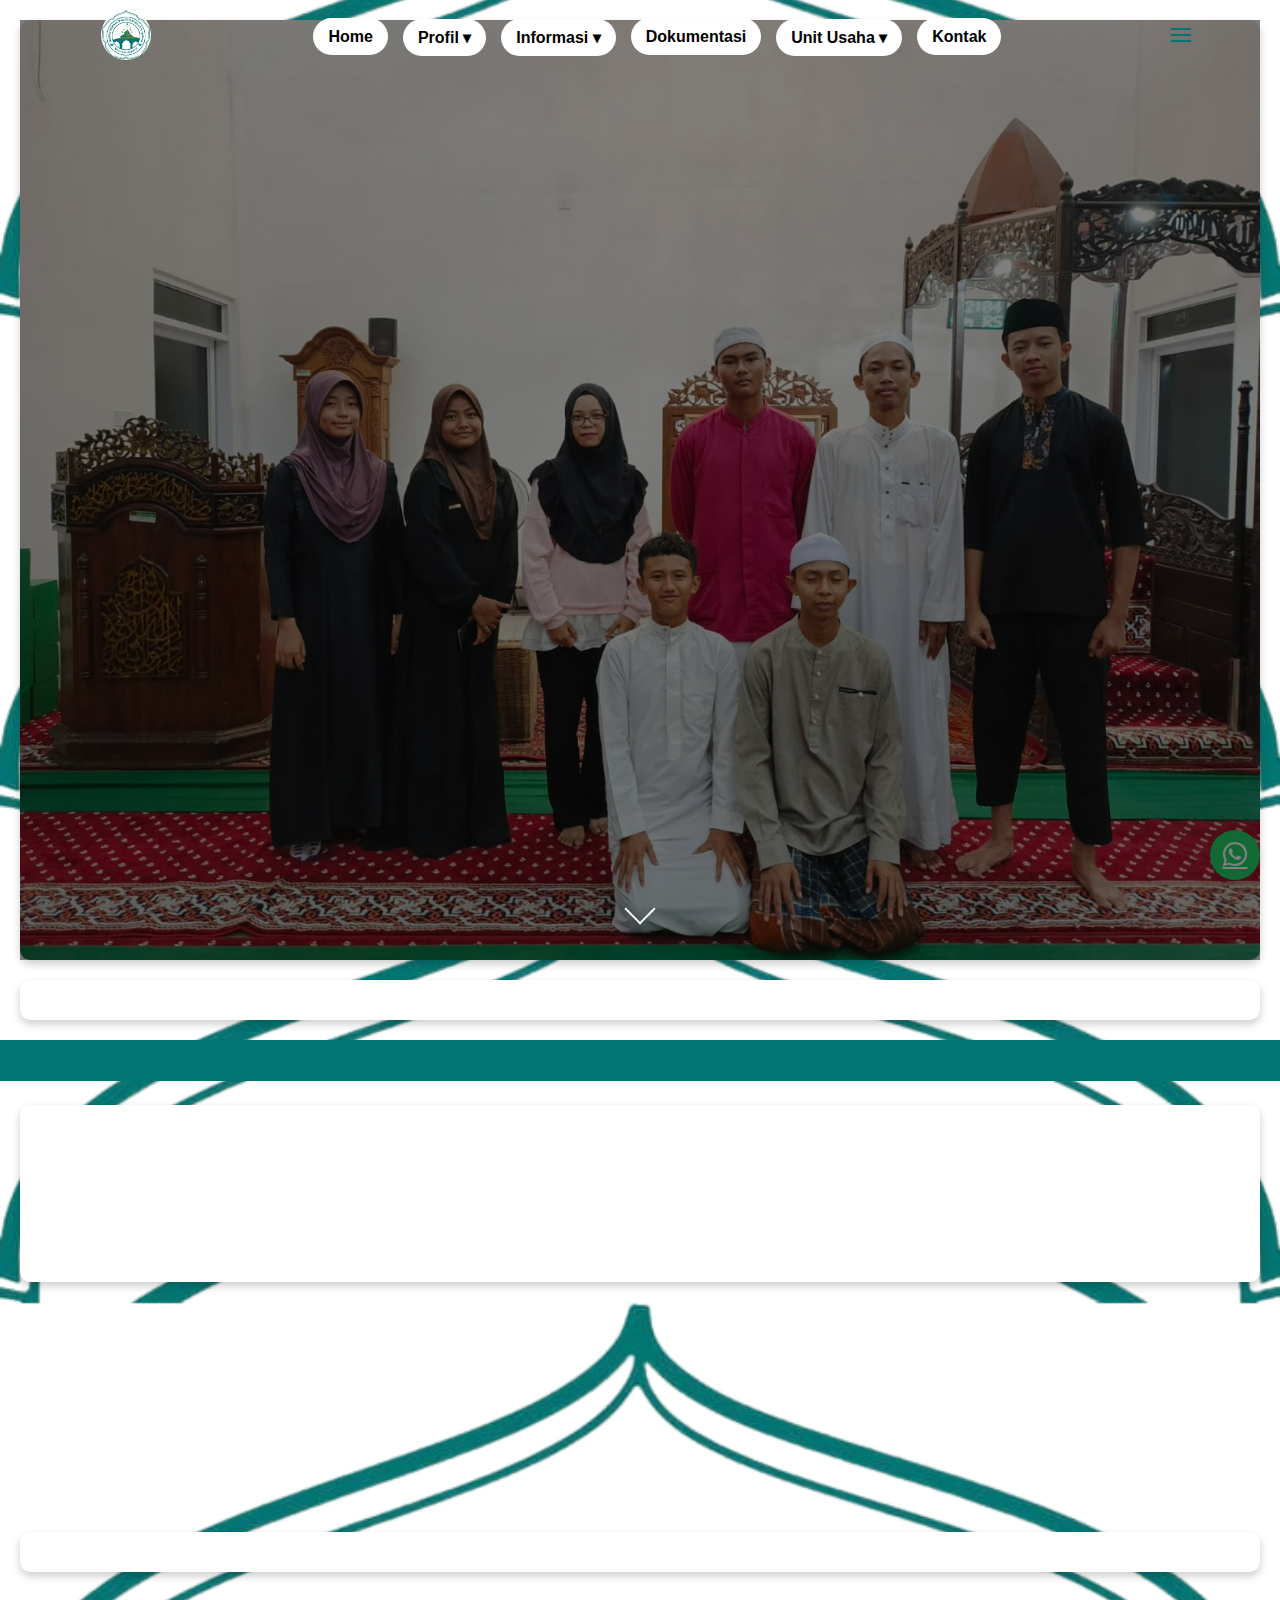
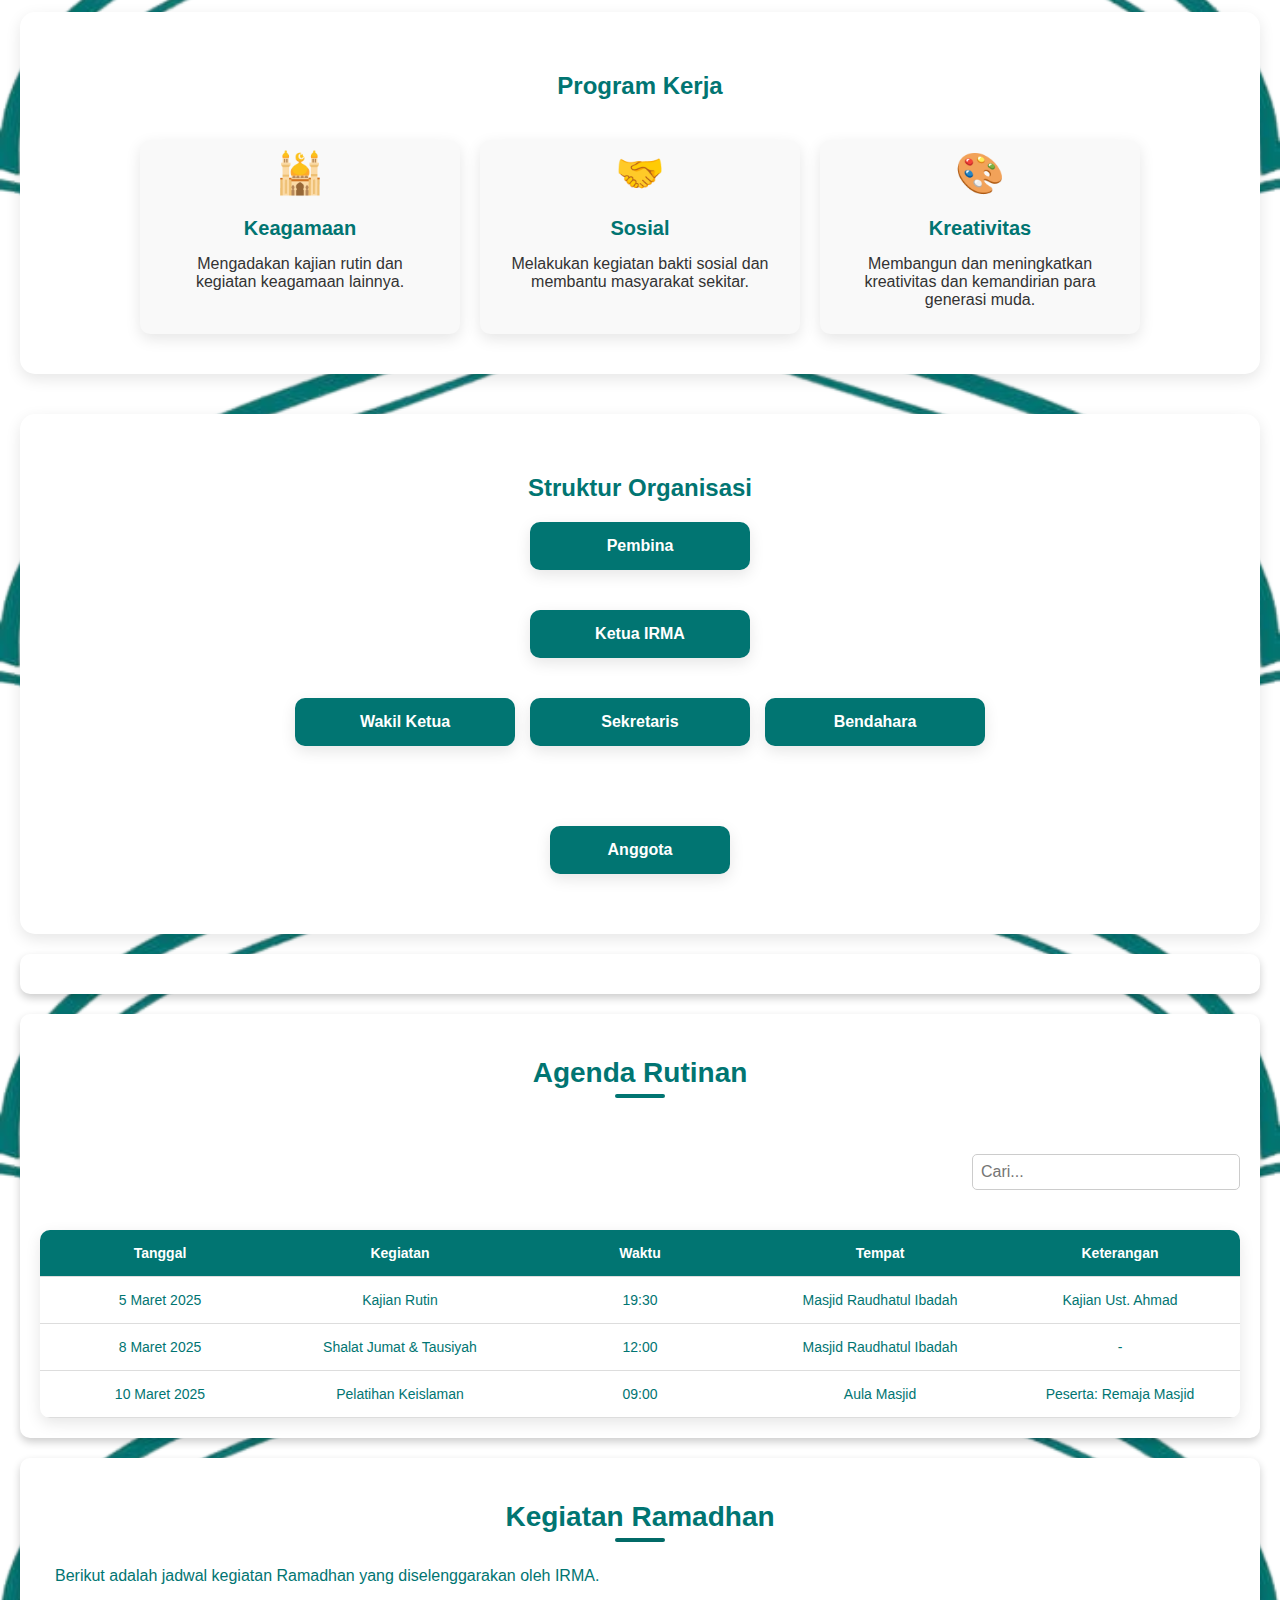
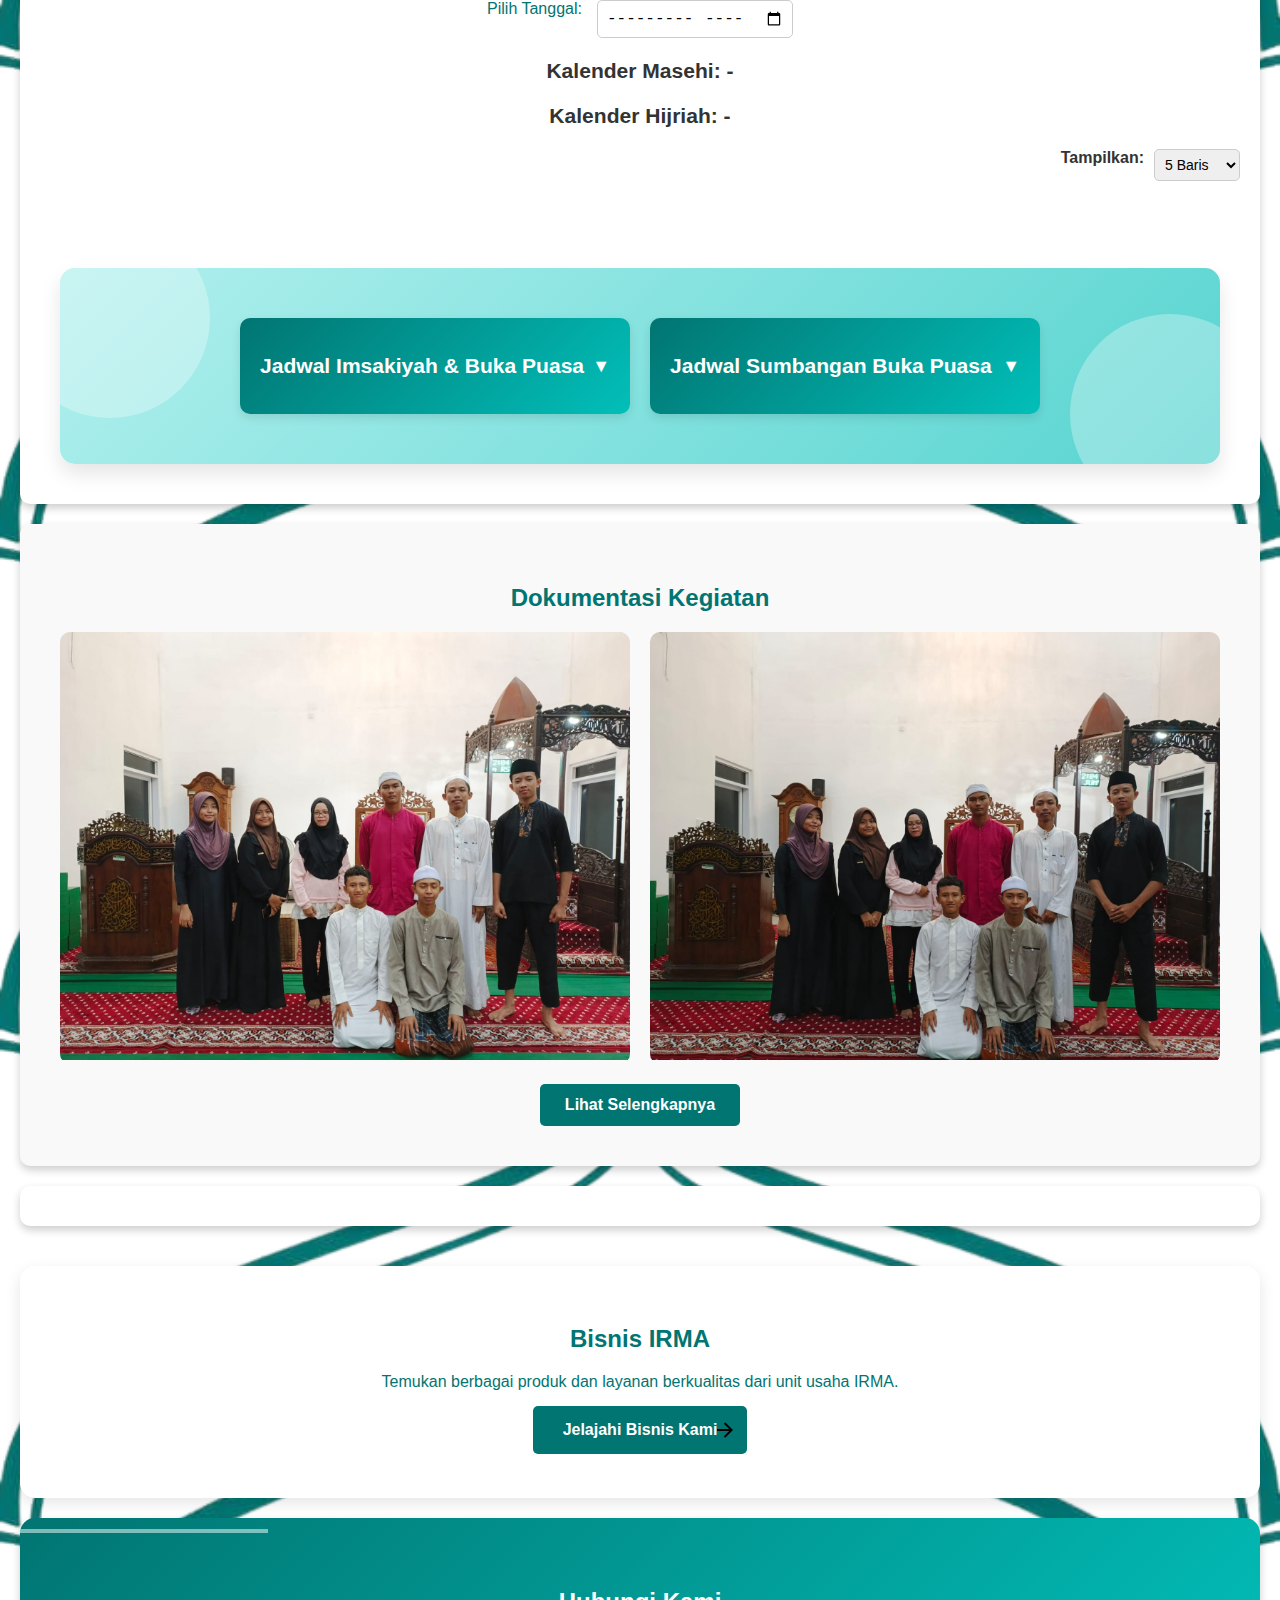
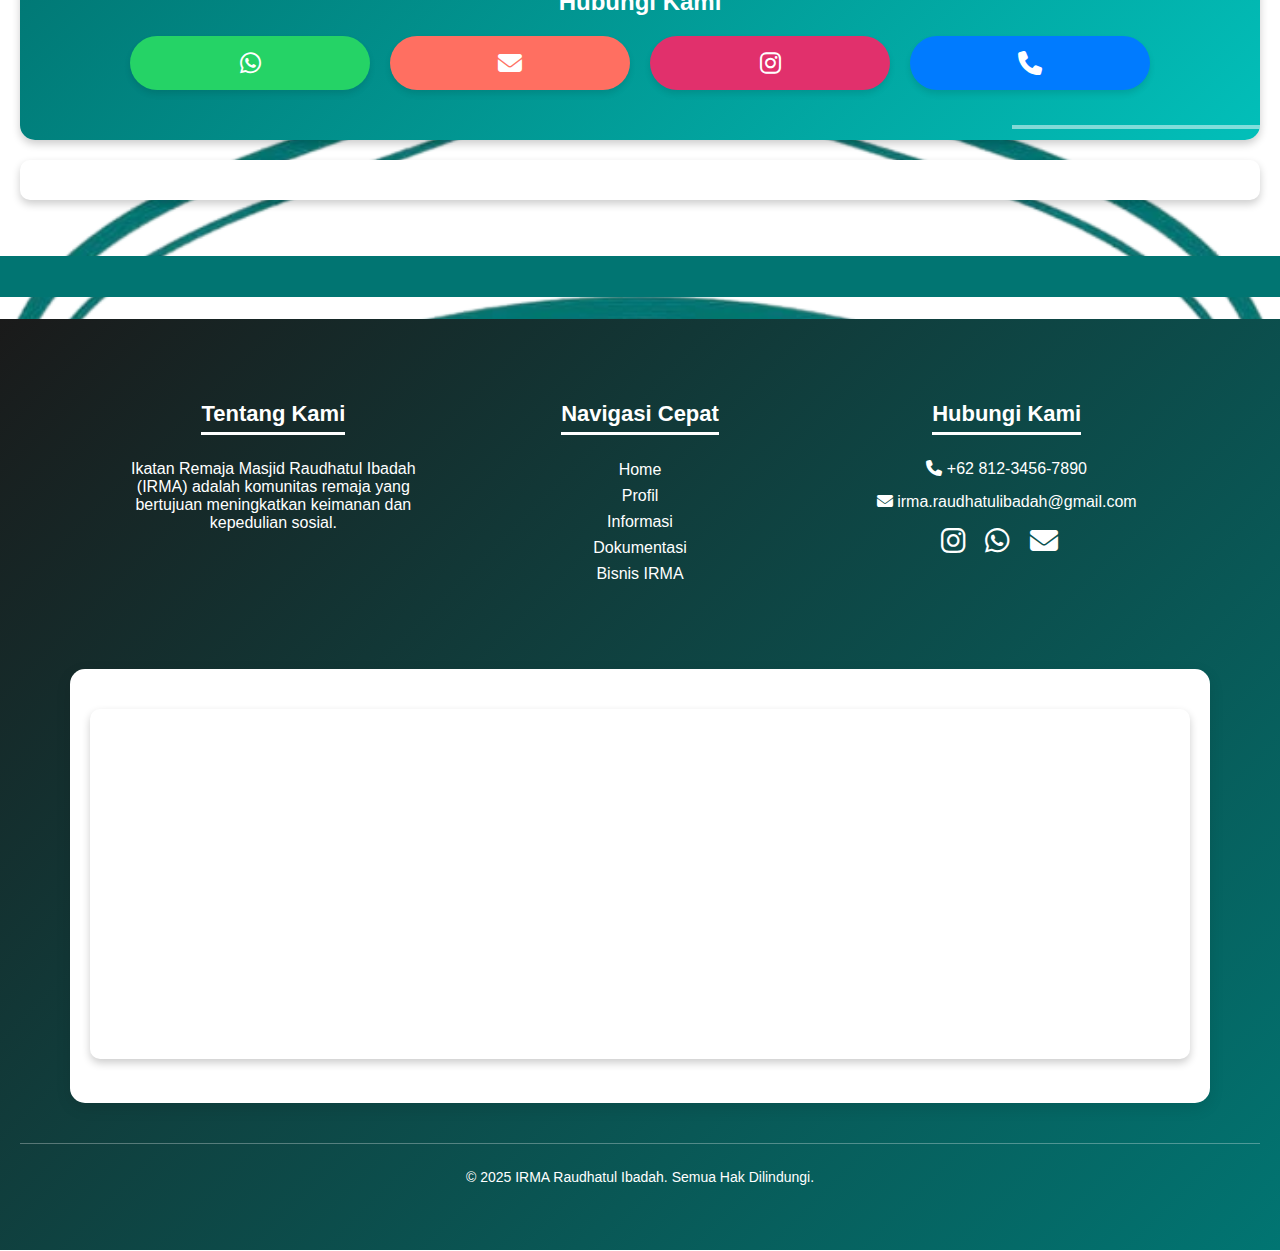
==== commit 00ba94c8: "Update index.html" ====
--- a/index.html
+++ b/index.html
@@ -337,17 +337,17 @@
     <section id="quick-contact">
         <h2>Hubungi Kami</h2>
         <div class="contact-icons">
-            <a href="https://api.whatsapp.com/send?phone=6281234567890&text=Halo%20saya%20ingin%20bertanya" target="_blank" class="contact-button whatsapp">
-                <i class="fab fa-whatsapp"></i> WhatsApp
+            <a href="https://api.whatsapp.com/send?phone=6281234567890&text=Halo%20saya%20ingin%20bertanya" target="_parent" class="contact-button whatsapp">
+                <i class="fab fa-whatsapp"></i>
             </a>
             <a href="mailto:irma.raudhatulibadah@gmail.com?subject=Informasi%20IRMA&body=Halo%2C%20saya%20ingin%20menanyakan..." class="contact-button email">
-                <i class="fas fa-envelope"></i> Email
+                <i class="fas fa-envelope"></i> 
             </a>
             <a href="https://www.instagram.com/irma.ri/" target="_blank" class="contact-button instagram">
-                <i class="fab fa-instagram"></i> Instagram
+                <i class="fab fa-instagram"></i> 
             </a>
             <a href="tel:+6281234567890" class="contact-button phone">
-                <i class="fas fa-phone"></i> Telepon
+                <i class="fas fa-phone"></i> 
             </a>
         </div>
     </section>
@@ -407,8 +407,6 @@
         </div>
     </footer>
     
-    
-
     <a href="https://wa.me/6281234567890" class="whatsapp-float" target="_blank">
         <i class="fab fa-whatsapp"></i>
     </a>
--- a/index.css
+++ b/index.css
@@ -3,6 +3,10 @@
     font-family: Arial, sans-serif;
     margin: 0;
     padding: 0;
+    background-image: url(latar\ logo\ irma\ trans.png);
+    justify-content: center;
+    background-size: contain;
+    background-position: center;
 }
 
 /* HEADER */
@@ -123,7 +127,6 @@
     justify-content: center;
     align-items: center;
     cursor: pointer;
-    padding: 5px;
     width: 35px; /* Diperbesar sedikit agar lebih nyaman */
     height: 35px;
     position: relative;
@@ -217,7 +220,6 @@
     .menu-toggle {
         display: flex;
         cursor: pointer;
-        padding: 10px;
     }
 }
 
@@ -577,21 +579,31 @@
     background: #ffffff;
     border-radius: 15px;
     box-shadow: 0px 5px 15px rgba(0, 0, 0, 0.1);
+    display: flex;
+    flex-direction: column;
+    align-items: center;
+    justify-content: center;
 }
 
 .program-container {
-    display: grid;
-    grid-template-columns: repeat(auto-fit, minmax(250px, 1fr));
+    display: flex;
+    flex-wrap: wrap;
+    justify-content: center;
     gap: 20px;
     margin-top: 20px;
 }
 
 .program-card {
     background: #f9f9f9;
-    padding: 20px;
+    padding: 10px;
     border-radius: 10px;
     box-shadow: 0px 5px 15px rgba(0, 0, 0, 0.1);
     transition: transform 0.3s ease, box-shadow 0.3s ease;
+    text-align: center;
+    justify-content: center;
+    flex: 1 1 30%;
+    max-width: 300px;
+    text-align: center;
 }
 
 .program-card:hover {
@@ -602,6 +614,7 @@
 .program-icon {
     font-size: 40px;
     margin-bottom: 10px;
+    justify-content: center;
 }
 
 .program-card h3 {
@@ -699,8 +712,16 @@
         width: 90%;
         max-width: 300px;
     }
-    .program-container, .struktur-container {
+    .program-container {
+        flex-direction: column;
+        align-items: center;
+    }
+    .struktur-container {
         grid-template-columns: repeat(auto-fit, minmax(150px, 1fr));
+    }
+
+    .program-card {
+        width: 100%;
     }
 
     .program-card, .struktur-card {
@@ -729,7 +750,7 @@
     font-weight: bold;
     margin-bottom: 10px;
     position: relative;
-    padding-bottom: 10px;
+    padding-bottom: 3px;
     transition: 0.3s ease-in-out;
 }
 
@@ -1365,6 +1386,31 @@
     background: #007bff; 
 }
 
+@media screen and (max-width: 768px) {
+    #quick-contact .contact-icons {
+        display: flex;
+        justify-content: center;
+        align-items: center;
+        gap: 15px;
+    }
+
+    #quick-contact .contact-button {
+        width: 50px;
+        height: 50px;
+        padding: 10px;
+        display: flex;
+        justify-content: center;
+        align-items: center;
+        border-radius: 50%;
+        font-size: 24px;
+    }
+
+    #quick-contact .contact-button span {
+        display: none; /* Hanya teks tombol yang disembunyikan di HP */
+    }
+}
+
+
 /* FOOTER */
 .chat-container {
     max-width: 400px;
@@ -1410,27 +1456,6 @@
     border-radius: 10px;
 }
 
-.whatsapp-float {
-    position: fixed;
-    bottom: 20px;
-    right: 20px;
-    background: #25D366;
-    color: white;
-    width: 50px;
-    height: 50px;
-    border-radius: 50%;
-    display: flex;
-    justify-content: center;
-    align-items: center;
-    font-size: 28px;
-    box-shadow: 0 4px 6px rgba(0, 0, 0, 0.1);
-    transition: transform 0.3s;
-}
-
-.whatsapp-float:hover {
-    transform: scale(1.1);
-}
-
 /* FOOTER */
 footer {
     background: linear-gradient(135deg, #1a1a1a, #017572);
@@ -1534,3 +1559,25 @@
         height: 250px;
     }
 }
+
+/* FLOAT */
+.whatsapp-float {
+    position: fixed;
+    bottom: 20px;
+    right: 20px;
+    background: #25D366;
+    color: white;
+    width: 50px;
+    height: 50px;
+    border-radius: 50%;
+    display: flex;
+    justify-content: center;
+    align-items: center;
+    font-size: 28px;
+    box-shadow: 0 4px 6px rgba(0, 0, 0, 0.1);
+    transition: transform 0.3s;
+}
+
+.whatsapp-float:hover {
+    transform: scale(1.1);
+}
